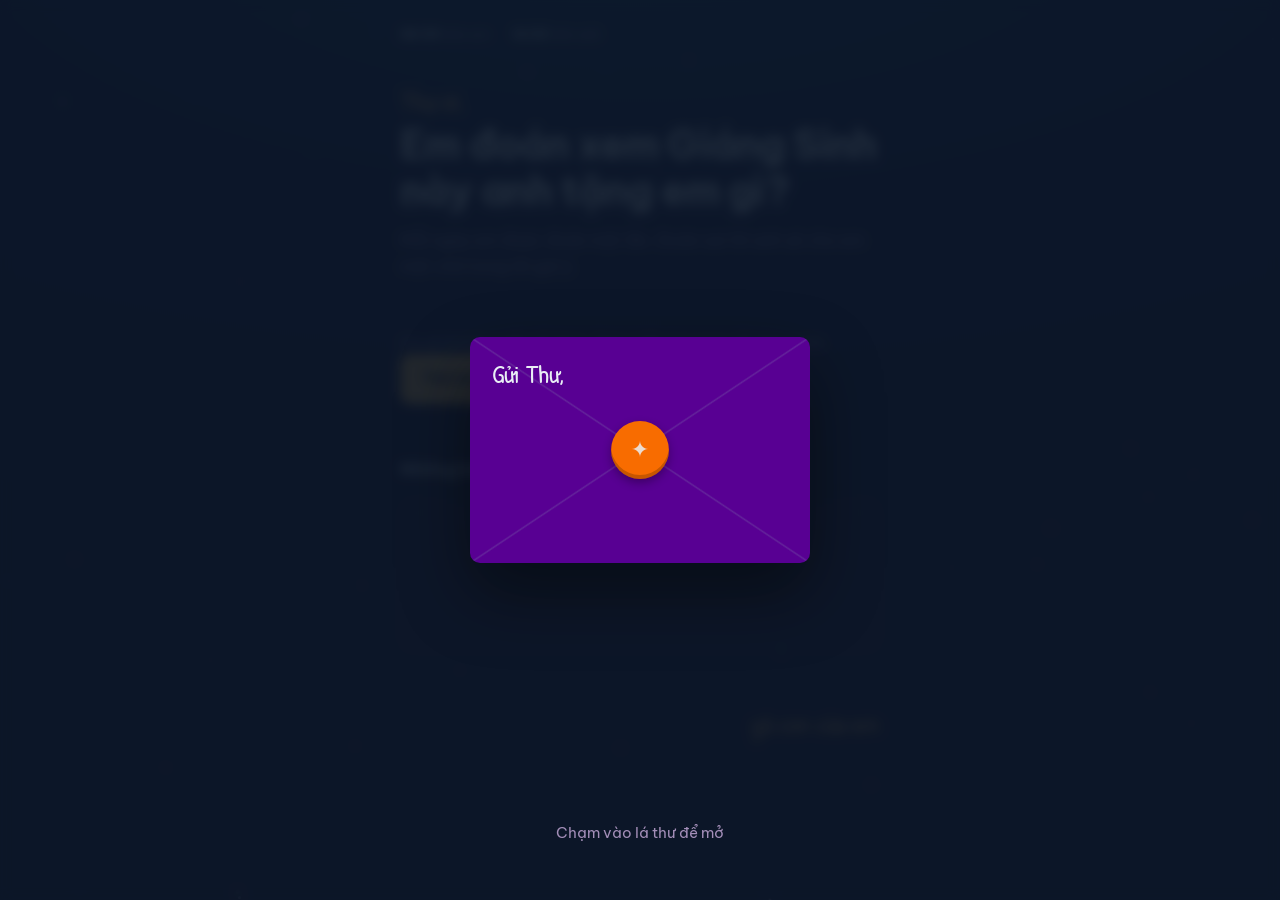
==== index.html @ 9e69aa8e "Update index.html" ====
<!doctype html>
<html lang="vi">
<head>
<meta charset="utf-8">
<meta name="viewport" content="width=device-width, initial-scale=1, viewport-fit=cover">
<meta name="robots" content="noindex, nofollow">
<meta name="theme-color" content="#13233a">
<title>Gửi Thư</title>
<link rel="preconnect" href="https://fonts.googleapis.com">
<link rel="preconnect" href="https://fonts.gstatic.com" crossorigin>
<link href="https://fonts.googleapis.com/css2?family=Be+Vietnam+Pro:wght@400;500;600;700&family=Patrick+Hand&display=swap" rel="stylesheet">
<style>
  :root {
    --sky: #1B133A;
    --sky-deep: #1C0C28;
    --frost: #e9eef5;
    --mist: #A38EB8;
    --dim: #422A58;
    --amber: #f0b45a;
    --amber-deep: #d8963c;
    --amber-soft: rgba(240, 180, 90, .14);
    --gift: #F86C00;
    --gift-lid: #DF5200;
    --ui: 'Be Vietnam Pro', system-ui, -apple-system, sans-serif;
    --hand: 'Patrick Hand', 'Be Vietnam Pro', cursive;
    color-scheme: dark;
  }
  * { box-sizing: border-box; }
  html, body { margin: 0; }
  body {
    min-height: 100vh;
    background-color: var(--sky-deep);
    color: var(--frost);
    font-family: var(--ui);
    font-size: 16px;
    line-height: 1.6;
    -webkit-font-smoothing: antialiased;
  }
  body::before { content: ''; position: fixed; inset: 0; z-index: -1; background: radial-gradient(120% 70% at 50% -10%, #1d3352 0%, var(--sky) 45%, var(--sky-deep) 100%); }
  #snow { position: fixed; inset: 0; pointer-events: none; z-index: 0; }
  .sr { position: absolute; width: 1px; height: 1px; overflow: hidden; clip: rect(0 0 0 0); white-space: nowrap; }
  :focus-visible { outline: 2px solid var(--amber); outline-offset: 3px; border-radius: 6px; }
  [hidden] { display: none !important; }

  /* ── Layout ── */
  .app { position: relative; z-index: 1; max-width: 520px; margin: 0 auto; padding: max(24px, env(safe-area-inset-top)) 20px 96px; }
  .clocks { display: flex; gap: 22px; color: var(--mist); font-size: 13px; margin-bottom: 40px; }
  .clocks b { color: var(--frost); font-weight: 600; font-variant-numeric: tabular-nums; margin-right: 4px; }
  .hero { margin-bottom: 52px; }
  .greet { font-family: var(--hand); font-size: 28px; color: var(--amber); margin: 0 0 4px; line-height: 1.2; }
  h1 { font-size: clamp(28px, 7.4vw, 40px); line-height: 1.15; font-weight: 700; letter-spacing: -.02em; margin: 0 0 14px; }
  .lede { color: var(--mist); margin: 0; max-width: 34em; }
  h2 { font-size: 17px; font-weight: 600; margin: 0; letter-spacing: -.005em; }
  .block { margin-bottom: 52px; }
  .block-head { display: flex; justify-content: space-between; align-items: baseline; gap: 12px; margin-bottom: 16px; }
  .block > h2 { margin-bottom: 16px; }
  .meta { color: var(--mist); font-size: 13px; white-space: nowrap; }
  .note { color: var(--mist); font-size: 14px; margin: 10px 0 0; }
  .center { text-align: center; }

  /* ── Hints: words light up like windows at night ── */
  .hints { list-style: none; margin: 0; padding: 0; counter-reset: h; }
  .hints li { counter-increment: h; display: grid; grid-template-columns: 22px 1fr; gap: 8px; padding: 12px 0; border-top: 1px solid rgba(142, 160, 184, .14); }
  .hints li:last-child { border-bottom: 1px solid rgba(142, 160, 184, .14); }
  .hints li::before { content: counter(h); color: var(--mist); font-size: 13px; padding-top: 3px; }
  .hints p { margin: 0; font-size: 18px; line-height: 1.9; }
  .w { margin-right: .32em; }
  .w.lit { color: var(--amber); text-shadow: 0 0 14px rgba(240, 180, 90, .35); }
  .w.off { display: inline-block; width: 2.3em; height: .5em; border-radius: 3px; background: var(--dim); vertical-align: middle; }
  .w.new { animation: light 1.6s ease-out; }
  @keyframes light {
    0% { opacity: 0; text-shadow: 0 0 40px rgba(255, 214, 140, 1); }
    40% { opacity: 1; text-shadow: 0 0 30px rgba(255, 214, 140, .9); }
    100% { text-shadow: 0 0 14px rgba(240, 180, 90, .35); }
  }

  /* ── Letters ── */
  .tiles { display: flex; flex-wrap: wrap; gap: 8px; }
  .tile { display: grid; place-items: center; width: 38px; height: 44px; border-radius: 7px; background: var(--amber-soft); border: 1px solid rgba(240, 180, 90, .35); color: var(--amber); font-weight: 700; font-size: 19px; }

  /* ── Guess ── */
  .guess-form { display: flex; gap: 10px; }
  input, button, select { font: inherit; }
  input[type=text], input[type=date], input[type=time], .guess-form input {
    width: 100%; min-width: 0; padding: 12px 14px; border-radius: 10px;
    background: rgba(233, 238, 245, .05); border: 1px solid var(--dim); color: var(--frost); font-size: 16px;
  }
  input::placeholder { color: rgba(142, 160, 184, .75); }
  input:focus { border-color: var(--amber); outline: none; }
  .guess-form input { font-size: 19px; font-weight: 600; letter-spacing: .04em; text-transform: uppercase; padding: 13px 16px; }
  .guess-form input::placeholder { text-transform: none; letter-spacing: 0; font-weight: 400; font-size: 16px; }
  .btn {
    flex: none; cursor: pointer; border: 0; border-radius: 10px; padding: 12px 22px;
    background: var(--amber); color: var(--sky-deep); font-weight: 700; font-size: 16px;
    transition: transform .12s, background .2s;
  }
  .btn:hover { background: #f5c271; }
  .btn:active { transform: scale(.97); }
  .btn:disabled { opacity: .55; cursor: default; transform: none; }
  .btn.wide { width: 100%; padding: 15px; margin-top: 8px; }
  .today { padding: 16px 18px; border-radius: 12px; background: rgba(233, 238, 245, .04); border: 1px solid var(--dim); }
  .today .g { font-size: 20px; font-weight: 700; letter-spacing: .04em; text-transform: uppercase; margin: 0 0 4px; }
  .today p { margin: 0; }
  .wait { margin: 14px 0 0; color: var(--mist); }
  .wait b { color: var(--frost); font-variant-numeric: tabular-nums; }

  /* ── History ── */
  .history { list-style: none; margin: 0; padding: 0; }
  .history li { display: grid; grid-template-columns: 34px 1fr auto; gap: 10px; align-items: baseline; padding: 9px 0; border-top: 1px solid rgba(142, 160, 184, .12); }
  .history .n { color: var(--mist); font-size: 13px; }
  .history .hg { font-weight: 600; text-transform: uppercase; letter-spacing: .03em; overflow-wrap: anywhere; }
  .history .hl { color: var(--amber); font-size: 14px; letter-spacing: .12em; text-align: right; }

  /* ── The gift: the one bold object ── */
  .gift { position: relative; width: 168px; height: 180px; margin: 4px auto 30px; transform-origin: 50% 100%; }
  .gift:not(.open) { animation: tug 5s ease-in-out 1.5s infinite; }
  .gift.drop { animation: drop .9s cubic-bezier(.2, 1.3, .4, 1); }
  @keyframes tug { 0%, 84%, 100% { transform: rotate(0); } 87% { transform: rotate(-3.5deg); } 90% { transform: rotate(3.5deg); } 93% { transform: rotate(-1.5deg); } 96% { transform: rotate(0); } }
  @keyframes drop { from { transform: translateY(-50px) scale(.9); opacity: 0; } to { transform: none; opacity: 1; } }
  .gift .box { position: absolute; left: 12px; right: 12px; bottom: 0; height: 114px; background: var(--gift); border-radius: 3px 3px 9px 9px; overflow: hidden; box-shadow: inset 0 -14px 0 rgba(0, 0, 0, .14), 0 22px 44px rgba(0, 0, 0, .4); z-index: 2; }
  .gift .lid { position: absolute; left: 0; right: 0; top: 50px; height: 30px; background: var(--gift-lid); border-radius: 5px; z-index: 3; box-shadow: 0 6px 0 rgba(0, 0, 0, .12); transition: transform 1s cubic-bezier(.25, .9, .3, 1); }
  .rib-v { position: absolute; top: 0; bottom: 0; left: 50%; width: 20px; margin-left: -10px; background: linear-gradient(90deg, var(--amber) 0 38%, var(--amber-deep) 38% 62%, var(--amber) 62%); }
  .rib-h { position: absolute; left: 0; right: 0; top: 44%; height: 20px; background: linear-gradient(180deg, var(--amber) 0 38%, var(--amber-deep) 38% 62%, var(--amber) 62%); }
  .cord { position: absolute; left: -20%; width: 140%; height: 3px; top: 50%; background: var(--amber); opacity: .75; }
  .cord.a { transform: rotate(27deg); }
  .cord.b { transform: rotate(-27deg); }
  .bow { position: absolute; left: 50%; top: -34px; width: 100px; height: 40px; margin-left: -50px; }
  .bow i { position: absolute; bottom: 0; width: 46px; height: 32px; border: 8px solid var(--amber); }
  .bow i:first-child { left: 2px; border-radius: 60% 30% 40% 60%; transform: rotate(-14deg); }
  .bow i:nth-of-type(2) { right: 2px; border-radius: 30% 60% 60% 40%; transform: rotate(14deg); }
  .bow b { position: absolute; left: 50%; bottom: -5px; width: 20px; height: 17px; margin-left: -10px; background: var(--amber-deep); border-radius: 5px; }
  .tag { position: absolute; right: -22px; top: 104px; z-index: 4; background: var(--frost); color: var(--sky); font-family: var(--hand); font-size: 15px; line-height: 1; padding: 6px 10px 5px 16px; transform: rotate(9deg); clip-path: polygon(10px 0, 100% 0, 100% 100%, 10px 100%, 0 50%); transition: opacity .4s; }
  .glow { position: absolute; left: 50%; top: 74px; width: 14px; height: 14px; margin-left: -7px; border-radius: 50%; z-index: 1; background: radial-gradient(circle, rgba(255, 220, 150, .95), rgba(240, 180, 90, 0) 70%); opacity: 0; transition: opacity .9s .35s, transform 1.4s .35s; }
  .gift.open .lid { transform: translate(-10px, -64px) rotate(-17deg); }
  .gift.open .glow { opacity: 1; transform: scale(15); }
  .gift.open .tag { opacity: 0; }

  .won-title { font-family: var(--hand); font-size: 34px; color: var(--amber); text-align: center; margin: 0 0 6px; line-height: 1.2; }
  .won-text { text-align: center; color: var(--frost); margin: 0 auto 32px; max-width: 26em; }

  /* ── Ticket form ── */
  .ticket-form { display: grid; gap: 16px; }
  .field label { display: block; font-size: 14px; font-weight: 500; margin-bottom: 6px; }
  .field label small { color: var(--mist); font-weight: 400; }
  .field-row { display: grid; grid-template-columns: 1fr 1fr; gap: 12px; }
  .file-input { display: block; width: 100%; padding: 14px; border: 1px dashed var(--mist); border-radius: 10px; color: var(--mist); font-size: 14px; background: rgba(233, 238, 245, .03); }
  .file-input::file-selector-button { font: inherit; font-weight: 600; margin-right: 12px; padding: 8px 14px; border: 0; border-radius: 8px; background: var(--dim); color: var(--frost); cursor: pointer; }

  /* ── Arrival ── */
  .message { font-family: var(--hand); font-size: clamp(26px, 6.6vw, 32px); line-height: 1.3; text-align: center; margin: 0 auto 30px; max-width: 16em; }
  .countdown { display: grid; grid-template-columns: repeat(4, 1fr); gap: 8px; text-align: center; }
  .countdown b { display: block; font-size: clamp(34px, 10vw, 48px); font-weight: 700; color: var(--amber); font-variant-numeric: tabular-nums; line-height: 1.1; letter-spacing: -.02em; }
  .countdown span { color: var(--mist); font-size: 13px; }
  .flight { display: grid; grid-template-columns: repeat(3, 1fr); gap: 12px; margin: 36px 0 0; padding: 18px 0; border-top: 1px solid rgba(142, 160, 184, .18); border-bottom: 1px solid rgba(142, 160, 184, .18); }
  .flight dt { color: var(--mist); font-size: 13px; }
  .flight dd { margin: 2px 0 0; font-weight: 600; font-size: 16px; }
  details.change { margin-top: 26px; }
  details.change summary { cursor: pointer; color: var(--mist); font-size: 14px; }
  details.change[open] summary { margin-bottom: 18px; }
  .big-count { font-size: clamp(30px, 9vw, 44px); font-weight: 700; color: var(--amber); font-variant-numeric: tabular-nums; margin: 12px 0 0; }

  /* ── Music ── */
  .music iframe { border-radius: 12px; display: block; }
  #spotify-embed { min-height: 152px; border-radius: 12px; background: rgba(233, 238, 245, .03); }
  .sign { font-family: var(--hand); font-size: 26px; color: var(--amber); text-align: right; margin: 0; }

  /* ── Gate ── */
  .gate { position: fixed; inset: 0; z-index: 20; display: grid; place-items: center; padding: 24px; background: rgba(12, 24, 40, .9); backdrop-filter: blur(6px); -webkit-backdrop-filter: blur(6px); transition: opacity .7s ease .25s; }
  .gate.opening { opacity: 0; pointer-events: none; }
  .envelope { position: relative; width: min(340px, 86vw); aspect-ratio: 3 / 2; border: 0; padding: 0; cursor: pointer; background: #580093; border-radius: 10px; box-shadow: 0 30px 70px rgba(0, 0, 0, .45); color: var(--frost); transition: transform .7s cubic-bezier(.3, .8, .3, 1); }
  .envelope::before { content: ''; position: absolute; inset: 0; border-radius: 10px; background: linear-gradient(to bottom right, transparent 49.6%, rgba(142, 160, 184, .22) 50%, transparent 50.4%), linear-gradient(to bottom left, transparent 49.6%, rgba(142, 160, 184, .22) 50%, transparent 50.4%); }
  .envelope .to { position: absolute; left: 22px; top: 16px; font-family: var(--hand); font-size: 26px; color: var(--frost); }
  .envelope .seal { position: absolute; left: 50%; top: 50%; width: 58px; height: 58px; margin: -29px 0 0 -29px; border-radius: 50%; background: var(--gift); display: grid; place-items: center; font-size: 22px; color: rgba(233, 238, 245, .85); box-shadow: inset 0 -4px 0 rgba(0, 0, 0, .2), 0 4px 10px rgba(0, 0, 0, .3); transition: transform .5s; }
  .envelope:hover .seal { transform: scale(1.06); }
  .gate .tap { position: absolute; left: 0; right: 0; bottom: max(40px, env(safe-area-inset-bottom)); text-align: center; color: var(--mist); font-size: 15px; }
  .gate.opening .envelope { transform: translateY(-40px) scale(.92); }
  .gate.opening .seal { transform: scale(0) rotate(40deg); }

  /* ── Toast & demo bar ── */
  #toast { position: fixed; left: 50%; bottom: 24px; z-index: 30; transform: translate(-50%, 20px); opacity: 0; max-width: calc(100% - 32px); padding: 12px 18px; border-radius: 12px; background: var(--frost); color: var(--sky-deep); font-size: 15px; font-weight: 500; box-shadow: 0 12px 30px rgba(0, 0, 0, .35); transition: opacity .3s, transform .3s; pointer-events: none; }
  #toast.show { opacity: 1; transform: translate(-50%, 0); }
  .demo-bar { position: fixed; left: 12px; right: 12px; bottom: 12px; z-index: 15; display: flex; flex-wrap: wrap; align-items: center; gap: 8px 12px; padding: 10px 14px; border-radius: 12px; background: #24395a; border: 1px solid #3b5479; font-size: 13px; color: var(--frost); box-shadow: 0 10px 30px rgba(0, 0, 0, .35); }
  .demo-bar span { flex: 1 1 200px; }
  .demo-bar button { border: 0; border-radius: 8px; padding: 6px 12px; background: var(--dim); color: var(--frost); font: inherit; font-weight: 600; cursor: pointer; }
  body.demo .app { padding-bottom: 150px; }

  @media (max-width: 420px) {
    .field-row { grid-template-columns: 1fr; }
    .flight { grid-template-columns: 1fr 1fr; }
    .tag { right: -10px; }
  }
  @media (prefers-reduced-motion: reduce) {
    *, *::before, *::after { animation: none !important; transition-duration: .01ms !important; transition-delay: 0s !important; }
  }
</style>
</head>
<body>
<canvas id="snow" aria-hidden="true"></canvas>

<div id="gate" class="gate">
  <button id="envelope" class="envelope" type="button" aria-label="Mở thư">
    <span class="to">Gửi Thư,</span>
    <span class="seal" aria-hidden="true">✦</span>
  </button>
  <p class="tap">Chạm vào lá thư để mở</p>
</div>

<main id="app" class="app">
  <div class="clocks" aria-label="Giờ hai bên">
    <span><b id="clk-her">--:--</b>bên em</span>
    <span><b id="clk-me">--:--</b>bên anh</span>
  </div>

  <header class="hero">
    <p class="greet">Thư ơi,</p>
    <h1>Em đoán xem Giáng Sinh này anh tặng em gì?</h1>
    <p class="lede">Mỗi ngày em được đoán một lần. Đoán sai thì anh sẽ cho em một chữ trong lời gợi ý.</p>
  </header>

  <div id="phase"><p class="note">Đang mở…</p></div>

  <section class="block music" id="music">
    <div class="block-head"><h2>Những bài làm anh nhớ em</h2></div>
    <div id="spotify-embed"></div>
    <p id="music-note" class="note" hidden></p>
  </section>

  <p class="sign">gà con của em</p>
</main>

<div id="toast" role="status" aria-live="polite"></div>

<script>
/* ═════════════════════ CONFIG — edit these two lines ═════════════════════ */
const CONFIG = {
  // Your Apps Script Web app URL (ends with /exec). Leave '' to preview in demo mode.
  API_URL: 'https://script.google.com/macros/s/AKfycbxiNKLgQZETm-182B8dccnqoIPfR1bTABICoKA0MJ0pipJptqil4aTeEKU3Tqp1ek46/exec',
  // Your public Spotify playlist link
  SPOTIFY_PLAYLIST: 'https://open.spotify.com/playlist/7mfox6cotfwXL7eeAHFecT?si=173732492b124390',

  PLAYER_TZ: 'Europe/Berlin',
  HOME_TZ: 'Asia/Ho_Chi_Minh',
  // Format checks in the browser (the server checks again)
  BOOKING_REF_PATTERN: /^[A-Z0-9]{5,8}$/,
  FLIGHT_NO_PATTERN: /^[A-Z0-9]{2}\d{1,4}[A-Z]?$/,
  MAX_UPLOAD_MB: 10
};
/* ═════════════════════════════════════════════════════════════════════════ */

const DEMO = !CONFIG.API_URL;
const PLAYLIST_ID = (CONFIG.SPOTIFY_PLAYLIST.match(/playlist\/([A-Za-z0-9]{16,})/) || [])[1] || '';

/* ── Spotify: load early, start on the envelope tap (browsers need a tap before sound) ── */
const sp = { ctrl: null, ready: false, want: false, playing: false, fallback: false };
window.onSpotifyIframeApiReady = (IFrameAPI) => {
  if (!PLAYLIST_ID || sp.fallback) return;
  IFrameAPI.createController(document.getElementById('spotify-embed'),
    { uri: 'spotify:playlist:' + PLAYLIST_ID, width: '100%', height: 352 },
    (ctrl) => {
      sp.ctrl = ctrl;
      ctrl.addListener('ready', () => { sp.ready = true; if (sp.want) tryPlay(); });
      ctrl.addListener('playback_update', (e) => { sp.playing = !!(e && e.data && !e.data.isPaused); });
    });
};
function tryPlay() {
  if (sp.ctrl && sp.ready && !sp.playing) { try { sp.ctrl.play(); } catch (_) {} }
}
function startMusic() { sp.want = true; tryPlay(); }
setTimeout(() => {               // if the iFrame API never loads, fall back to a plain embed
  if (sp.ctrl || !PLAYLIST_ID) return;
  sp.fallback = true;
  document.getElementById('spotify-embed').innerHTML =
    '<iframe src="https://open.spotify.com/embed/playlist/' + PLAYLIST_ID + '?theme=0" width="100%" height="352" frameborder="0" ' +
    'allow="autoplay; clipboard-write; encrypted-media; fullscreen; picture-in-picture" loading="lazy" title="Playlist"></iframe>';
}, 8000);
</script>
<script src="https://open.spotify.com/embed/iframe-api/v1" async></script>

<script>
/* ═════════════════════ App ═════════════════════ */
const $ = (s, r = document) => r.querySelector(s);
const esc = (s) => String(s == null ? '' : s).replace(/[&<>"']/g, c => ({ '&': '&amp;', '<': '&lt;', '>': '&gt;', '"': '&quot;', "'": '&#39;' }[c]));
const pad = (n) => String(n).padStart(2, '0');

let state = null;
let clockSkew = 0;
let revealIdx = -1;        // index of the hint word that was just lit
let openOnRender = false;  // play the box-opening animation once
let dropGift = false;      // play the gift entrance once
let refreshQueued = false;

/* ── API ── */
async function api(action, payload = {}) {
  if (DEMO) return demoApi(action, payload);
  try {
    const res = action === 'state'
      ? await fetch(CONFIG.API_URL + '?action=state&t=' + Date.now())
      : await fetch(CONFIG.API_URL, {
          method: 'POST',
          headers: { 'Content-Type': 'text/plain;charset=utf-8' },   // no CORS preflight for Apps Script
          body: JSON.stringify(Object.assign({ action }, payload))
        });
    return await res.json();
  } catch (_) {
    return { ok: false, error: 'Có vẻ là không kết nối được. Baby kiểm tra mạng rồi thử lại nhé.' };
  }
}

async function refresh() {
  const s = await api('state');
  if (s && s.ok) applyState(s);
  else renderError((s && s.error) || 'Không tải được trò chơi.');
}

function applyState(s) {
  if (!s) return;
  if (s.serverNow) clockSkew = Date.parse(s.serverNow) - Date.now();
  state = s;
  render();
}

/* ── Render ── */
function render() {
  const root = $('#phase');
  const p = state.phase;
  if (p === 'locked') root.innerHTML = viewLocked();
  else if (p === 'guessing') root.innerHTML = viewGuessing();
  else if (p === 'won') root.innerHTML = viewWon();
  else if (p === 'ticket') root.innerHTML = viewTicket();
  else if (p === 'landed') root.innerHTML = viewLanded();

  const gf = $('#guess-form');
  if (gf) gf.addEventListener('submit', onGuess);
  document.querySelectorAll('.ticket-form').forEach(f => f.addEventListener('submit', onTicket));

  if (openOnRender) {
    openOnRender = false;
    const g = $('.gift');
    if (g) setTimeout(() => g.classList.add('open'), 450);
  }
  revealIdx = -1;
  dropGift = false;
  tick();
}

function viewLocked() {
  return `<section class="block center">
    <h2>Trò chơi sẽ bắt đầu sau</h2>
    <p class="big-count" data-countdown="${esc(state.startISO)}"></p>
  </section>`;
}

function viewGuessing() {
  let k = 0;
  const hints = state.hints.map(words => `<li><p>${words.map(w => {
    const i = k++;
    if (w == null) return '<span class="w off" aria-label="chữ chưa mở"></span>';
    return `<span class="w lit${i === revealIdx ? ' new' : ''}">${esc(w)}</span>`;
  }).join('')}</p></li>`).join('');

  const letters = state.lettersFound.length
    ? `<div class="tiles">${state.lettersFound.map(c => `<span class="tile">${esc(c)}</span>`).join('')}</div>
       <p class="note">Chỉ biết là có trong đáp án, không biết nằm ở đâu.</p>`
    : `<p class="note">Chưa tìm được chữ nào. Đoán thử một lần là sẽ có.</p>`;

  const todays = state.guesses.filter(g => g.day === state.today);
  const last = todays[todays.length - 1];
  const turn = state.usedToday
    ? `<div class="today">
         <p class="g">${esc(last ? last.guess : '')}</p>
         <p>Chưa đúng. ${last && last.letters.length ? 'Trong đáp án có chữ ' + last.letters.map(esc).join(', ') + '.' : 'Không có chữ nào trùng với đáp án.'}</p>
       </div>
       <p class="wait">Lượt mới sau <b data-countdown="${esc(state.nextResetISO)}"></b></p>`
    : `<form id="guess-form" class="guess-form" autocomplete="off">
         <label for="guess-input" class="sr">Câu trả lời</label>
         <input id="guess-input" name="guess" maxlength="60" spellcheck="false" autocapitalize="characters" autocorrect="off" placeholder="Viết đáp án bằng tiếng Anh">
         <button type="submit" class="btn">Đoán</button>
       </form>
       <p class="note">Mỗi ngày em có một lượt, qua ngày mới thì em mới đoán tiếp được. Giờ tính theo giờ bên Đức nhé baby.</p>`;

  const history = state.guesses.length ? `<section class="block">
      <h2>Những lần em đã đoán</h2>
      <ol class="history">${state.guesses.slice().reverse().map(g => `
        <li><span class="n">#${g.n}</span><span class="hg">${esc(g.guess)}</span><span class="hl">${g.letters.map(esc).join(' ') || '–'}</span></li>`).join('')}
      </ol></section>` : '';

  return `
    <section class="block">
      <div class="block-head"><h2>Lời gợi ý</h2><span class="meta">${state.revealed}/${state.totalWords} chữ đã sáng</span></div>
      <ol class="hints">${hints}</ol>
    </section>
    <section class="block">
      <div class="block-head"><h2>Chữ có trong đáp án</h2></div>
      ${letters}
    </section>
    <section class="block">
      <h2>Lượt hôm nay</h2>
      ${turn}
    </section>
    ${history}`;
}

function giftHTML(open, drop) {
  return `<div class="gift${open ? ' open' : ''}${drop ? ' drop' : ''}" aria-hidden="true">
    <div class="glow"></div>
    <div class="lid"><div class="rib-v"></div><div class="bow"><i></i><i></i><b></b></div></div>
    <div class="box"><div class="cord a"></div><div class="cord b"></div><div class="rib-v"></div><div class="rib-h"></div></div>
    <div class="tag">Gửi vé để mở</div>
  </div>`;
}

function ticketFormHTML(btnLabel) {
  return `<form class="ticket-form" novalidate>
    <div class="field">
      <label for="f-flight">Số hiệu chuyến bay</label>
      <input type="text" id="f-flight" name="flightNo" placeholder="VD: VN36" autocapitalize="characters" autocorrect="off">
    </div>
    <div class="field-row">
      <div class="field"><label for="f-date">Ngày em về tới đây*</label><input type="date" id="f-date" name="landingDate" required></div>
      <div class="field"><label for="f-time">Giờ hạ cánh* <small>(giờ Việt Nam)</small></label><input type="time" id="f-time" name="landingTime" required></div>
    </div>
    <div class="field-row">
      <div class="field"><label for="f-ref">Mã đặt chỗ*</label><input type="text" id="f-ref" name="bookingRef" placeholder="VD: ABC123" autocapitalize="characters" autocorrect="off" required></div>
      <div class="field"><label for="f-seat">Số ghế <small>(nếu có)</small></label><input type="text" id="f-seat" name="seat" placeholder="Chưa có thì để trống" autocapitalize="characters"></div>
    </div>
    <div class="field">
      <label for="f-file">Ảnh hoặc PDF vé máy bay*</label>
      <input type="file" id="f-file" name="file" class="file-input" accept="image/*,application/pdf" required>
      <p class="note">Em yên tâm là thông tin này chỉ mình anh xem được nha.</p>
    </div>
    <button type="submit" class="btn wide">${btnLabel}</button>
  </form>`;
}

function viewWon() {
  return `<section class="block">
    ${giftHTML(false, dropGift)}
    <p class="won-title">Em đoán đúng rồi đó!</p>
    <p class="won-text">Nhưng anh lỡ buộc hộp quà này hơi chặt. Em thử dùng vé chuyến về cà vào coi có đứt mấy sợi dây không nhé.</p>
    ${ticketFormHTML('Anh Yêu Em')}
  </section>`;
}

function viewTicket() {
  const t = state.ticket;
  return `<section class="block">
    ${giftHTML(!openOnRender, false)}
    <p class="message">${esc(t.message)}</p>
    <div class="countdown" data-countdown="${esc(t.landingISO)}" data-format="dhms" role="timer">
      <div><b data-u="d">0</b><span>ngày</span></div>
      <div><b data-u="h">00</b><span>giờ</span></div>
      <div><b data-u="m">00</b><span>phút</span></div>
      <div><b data-u="s">00</b><span>giây</span></div>
    </div>
    <p class="note center">cho tới lúc em hạ cánh ở Tân Sơn Nhất</p>
    <dl class="flight">
      <div><dt>Chuyến bay</dt><dd>${esc(t.flightNo)}</dd></div>
      <div><dt>Hạ cánh, giờ VN</dt><dd>${esc(t.landingDisplay)}</dd></div>
      <div><dt>Ghế</dt><dd>${esc(t.seat) || 'Chưa có'}</dd></div>
    </dl>
    <details class="change"><summary>Đổi sang chuyến bay khác?</summary>${ticketFormHTML('Cập nhật vé')}</details>
  </section>`;
}

function viewLanded() {
  return `<section class="block">
    ${giftHTML(true, false)}
    <p class="message">Em về tới nhà rồi.</p>
    <p class="message">${esc(state.ticket.message)}</p>
  </section>`;
}

function renderError(msg) {
  $('#phase').innerHTML = `<section class="block"><p class="note">${esc(msg)}</p>
    <button class="btn" type="button" id="retry">Thử lại</button></section>`;
  $('#retry').addEventListener('click', refresh);
}

/* ── Actions ── */
async function onGuess(e) {
  e.preventDefault();
  const input = $('#guess-input');
  const btn = e.target.querySelector('button');
  const guess = input.value.trim();
  if (!guess) { input.focus(); return; }
  btn.disabled = true; btn.textContent = '…';
  const before = state.revealed;
  const r = await api('guess', { guess });
  if (!r.ok) {
    toast(r.error);
    if (r.state) applyState(r.state); else { btn.disabled = false; btn.textContent = 'Đoán'; }
    return;
  }
  if (r.result.correct) {
    dropGift = true;
    applyState(r.state);
    window.scrollTo({ top: $('#phase').offsetTop - 20, behavior: 'smooth' });
    return;
  }
  revealIdx = r.state.revealed > before ? r.state.revealed - 1 : -1;
  applyState(r.state);
  toast(revealIdx >= 0 ? 'Chưa đúng. Anh vừa thắp thêm một chữ.' : 'Chưa đúng rồi.');
}

async function onTicket(e) {
  e.preventDefault();
  const f = e.target;
  const btn = f.querySelector('button[type=submit]');
  const val = (n) => (f.elements[n].value || '').trim();
  const flightNo = val('flightNo').toUpperCase().replace(/[\s-]/g, '');
  const bookingRef = val('bookingRef').toUpperCase().replace(/\s/g, '');
  const file = f.elements.file.files[0];

  if (!CONFIG.FLIGHT_NO_PATTERN.test(flightNo)) return toast('Số hiệu chuyến bay chưa đúng (VD: VN36).');
  if (!val('landingDate') || !val('landingTime')) return toast('Em nhập ngày và giờ hạ cánh giúp anh nhé.');
  if (!CONFIG.BOOKING_REF_PATTERN.test(bookingRef)) return toast('Mã đặt chỗ cần 5 đến 8 ký tự chữ hoặc số.');
  if (!file) return toast('Em đính kèm ảnh hoặc PDF vé máy bay nhé.');

  const label = btn.textContent;
  btn.disabled = true; btn.textContent = 'Đang gửi vé…';
  try {
    const filePayload = await fileToPayload(file);
    const r = await api('ticket', {
      flightNo, bookingRef, seat: val('seat'),
      landingDate: val('landingDate'), landingTime: val('landingTime'),
      file: filePayload
    });
    if (!r.ok) { toast(r.error); btn.disabled = false; btn.textContent = label; return; }
    openOnRender = true;
    applyState(r.state);
    window.scrollTo({ top: $('#phase').offsetTop - 20, behavior: 'smooth' });
  } catch (err) {
    toast(err.message || 'Gửi vé chưa được, em thử lại nhé.');
    btn.disabled = false; btn.textContent = label;
  }
}

/* ── Ticket file: shrink photos to ~1 MB before upload ── */
async function fileToPayload(file) {
  const max = CONFIG.MAX_UPLOAD_MB * 1024 * 1024;
  const type = file.type || (/\.(heic|heif)$/i.test(file.name) ? 'image/heic' : '');
  if (type === 'application/pdf') {
    if (file.size > max) throw new Error('File PDF lớn quá (tối đa ' + CONFIG.MAX_UPLOAD_MB + ' MB).');
    return { name: file.name, mimeType: type, data: await toBase64(file) };
  }
  if (!type.startsWith('image/')) throw new Error('Em chọn ảnh hoặc file PDF nhé.');
  try {
    const blob = await downscale(file, 1800, 0.85);
    return { name: file.name.replace(/\.\w+$/, '') + '.jpg', mimeType: 'image/jpeg', data: await toBase64(blob) };
  } catch (_) {
    if (file.size > max) throw new Error('Ảnh lớn quá (tối đa ' + CONFIG.MAX_UPLOAD_MB + ' MB).');
    return { name: file.name, mimeType: type, data: await toBase64(file) };
  }
}
function downscale(file, maxSide, quality) {
  return new Promise((resolve, reject) => {
    const url = URL.createObjectURL(file);
    const img = new Image();
    img.onload = () => {
      const s = Math.min(1, maxSide / Math.max(img.width, img.height));
      const c = document.createElement('canvas');
      c.width = Math.round(img.width * s); c.height = Math.round(img.height * s);
      c.getContext('2d').drawImage(img, 0, 0, c.width, c.height);
      URL.revokeObjectURL(url);
      c.toBlob(b => (b ? resolve(b) : reject(new Error('encode'))), 'image/jpeg', quality);
    };
    img.onerror = () => { URL.revokeObjectURL(url); reject(new Error('decode')); };
    img.src = url;
  });
}
function toBase64(blob) {
  return new Promise((resolve, reject) => {
    const r = new FileReader();
    r.onload = () => resolve(String(r.result).split(',')[1]);
    r.onerror = reject;
    r.readAsDataURL(blob);
  });
}

/* ── Clocks & countdowns ── */
function timeIn(tz) {
  return new Intl.DateTimeFormat('en-GB', { timeZone: tz, hour: '2-digit', minute: '2-digit', hour12: false }).format(new Date());
}
function tick() {
  $('#clk-her').textContent = timeIn(CONFIG.PLAYER_TZ);
  $('#clk-me').textContent = timeIn(CONFIG.HOME_TZ);
  const now = Date.now() + clockSkew;
  document.querySelectorAll('[data-countdown]').forEach(el => {
    const ms = Math.max(0, Date.parse(el.dataset.countdown) - now);
    const t = Math.floor(ms / 1000);
    const d = Math.floor(t / 86400), h = Math.floor(t % 86400 / 3600), m = Math.floor(t % 3600 / 60), s = t % 60;
    if (el.dataset.format === 'dhms') {
      el.querySelector('[data-u=d]').textContent = d;
      el.querySelector('[data-u=h]').textContent = pad(h);
      el.querySelector('[data-u=m]').textContent = pad(m);
      el.querySelector('[data-u=s]').textContent = pad(s);
    } else {
      el.textContent = (d ? d + ' ngày ' : '') + pad(h) + ':' + pad(m) + ':' + pad(s);
    }
    if (ms === 0 && !refreshQueued) { refreshQueued = true; setTimeout(() => { refreshQueued = false; refresh(); }, 2500); }
  });
}
setInterval(tick, 1000);

/* ── Toast ── */
let toastTimer;
function toast(msg) {
  const t = $('#toast');
  t.textContent = msg;
  t.classList.add('show');
  clearTimeout(toastTimer);
  toastTimer = setTimeout(() => t.classList.remove('show'), 4200);
}

/* ── Gate ── */
$('#envelope').addEventListener('click', () => {
  startMusic();
  const gate = $('#gate');
  gate.classList.add('opening');
  setTimeout(() => gate.remove(), 1100);
});

/* ── Snow ── */
(function snow() {
  const c = $('#snow');
  if (!c || matchMedia('(prefers-reduced-motion: reduce)').matches) return;
  const ctx = c.getContext('2d');
  let w, h;
  const flakes = [];
  function size() {
    const dpr = Math.min(2, window.devicePixelRatio || 1);
    w = innerWidth; h = innerHeight;
    c.width = w * dpr; c.height = h * dpr;
    c.style.width = w + 'px'; c.style.height = h + 'px';
    ctx.setTransform(dpr, 0, 0, dpr, 0, 0);
  }
  size();
  addEventListener('resize', size);
  const n = Math.round(Math.min(60, innerWidth / 14));
  for (let i = 0; i < n; i++) flakes.push({ x: Math.random() * w, y: Math.random() * h, r: Math.random() * 1.6 + .5, v: Math.random() * .35 + .15, p: Math.random() * 6.28 });
  (function frame() {
    if (!document.hidden) {
      ctx.clearRect(0, 0, w, h);
      ctx.fillStyle = 'rgba(233, 238, 245, .5)';
      for (const f of flakes) {
        f.y += f.v; f.p += .01; f.x += Math.sin(f.p) * .2;
        if (f.y > h + 4) { f.y = -4; f.x = Math.random() * w; }
        ctx.beginPath(); ctx.arc(f.x, f.y, f.r, 0, 6.283); ctx.fill();
      }
    }
    requestAnimationFrame(frame);
  })();
})();

/* ═════════════════════ Demo mode (only when API_URL is empty) ═════════════════════
   Uses a SAMPLE answer and SAMPLE hints on purpose: the real ones live only in Code.gs,
   so this page is safe to publish. */
const DEMO_DATA = {
  answers: ['SNOW GLOBE'],
  target: 'SNOW GLOBE',
  hints: ['Đây là lời gợi ý mẫu số một', 'Gợi ý mẫu thứ hai dài hơn một chút', 'Gợi ý mẫu số ba', 'Gợi ý cuối'],
  cutoff: '2026-12-24',
  msgBefore: 'Anh hẹn em Giáng Sinh này tặng em nhé baby',
  msgFrom: 'Anh sẽ đợi em ở sân bay với món quà Giáng sinh của em nhé'
};
const VN_MAP = { a: 'àáạảãâầấậẩẫăằắặẳẵ', e: 'èéẹẻẽêềếệểễ', i: 'ìíịỉĩ', o: 'òóọỏõôồốộổỗơờớợởỡ', u: 'ùúụủũưừứựửữ', y: 'ỳýỵỷỹ', d: 'đ' };
function normalize(s) {
  let out = String(s || '').toLowerCase();
  for (const base in VN_MAP) out = out.replace(new RegExp('[' + VN_MAP[base] + ']', 'g'), base);
  return out.toUpperCase().replace(/[^A-Z0-9]/g, '');
}
const demoStore = {
  mem: null,
  load() {
    try { const s = localStorage.getItem('xmasGuessDemo'); if (s) return JSON.parse(s); } catch (_) {}
    return this.mem || { dayOffset: 0, guesses: [], ticket: null };
  },
  save(s) { this.mem = s; try { localStorage.setItem('xmasGuessDemo', JSON.stringify(s)); } catch (_) {} }
};
function fmtVN(d) {
  const p = Object.fromEntries(new Intl.DateTimeFormat('en-GB', { timeZone: CONFIG.HOME_TZ, hour: '2-digit', minute: '2-digit', day: '2-digit', month: '2-digit', year: 'numeric', hour12: false })
    .formatToParts(d).map(x => [x.type, x.value]));
  return `${p.hour}:${p.minute}, ${p.day}/${p.month}/${p.year}`;
}
function demoState(s) {
  const simNow = new Date(Date.now() + s.dayOffset * 86400000);
  const today = simNow.toLocaleDateString('en-CA', { timeZone: CONFIG.PLAYER_TZ });
  const words = DEMO_DATA.hints.map(h => h.split(/\s+/));
  const total = words.flat().length;
  const wrong = s.guesses.filter(g => !g.correct).length;
  let i = 0;
  const midnight = new Date(simNow); midnight.setHours(24, 0, 0, 0);
  const st = {
    ok: true, serverNow: new Date().toISOString(), today,
    guesses: s.guesses.map((g, k) => Object.assign({ n: k + 1 }, g)),
    lettersFound: [...new Set(s.guesses.flatMap(g => g.letters))].sort(),
    hints: words.map(ws => ws.map(w => (i++ < wrong ? w : null))),
    revealed: Math.min(wrong, total), totalWords: total,
    usedToday: s.guesses.some(g => g.day === today),
    nextResetISO: new Date(midnight.getTime() - s.dayOffset * 86400000).toISOString()
  };
  if (!s.guesses.some(g => g.correct)) return Object.assign(st, { phase: 'guessing' });
  if (!s.ticket) return Object.assign(st, { phase: 'won' });
  const landing = new Date(s.ticket.landingLocal.replace(' ', 'T') + ':00+07:00');
  st.ticket = {
    flightNo: s.ticket.flightNo, seat: s.ticket.seat,
    landingISO: landing.toISOString(), landingDisplay: fmtVN(landing),
    message: s.ticket.landingLocal.slice(0, 10) < DEMO_DATA.cutoff ? DEMO_DATA.msgBefore : DEMO_DATA.msgFrom
  };
  st.phase = Date.now() >= landing ? 'landed' : 'ticket';
  return st;
}
async function demoApi(action, p) {
  await new Promise(r => setTimeout(r, 250));
  const s = demoStore.load();
  const st = demoState(s);
  if (action === 'state') return st;
  if (action === 'guess') {
    if (st.phase !== 'guessing') return { ok: false, error: 'Em đoán đúng rồi mà 🎁', state: st };
    if (st.usedToday) return { ok: false, error: 'Hôm nay em đoán rồi, mai quay lại nhé.', state: st };
    const raw = String(p.guess || '').trim().slice(0, 80);
    const norm = normalize(raw);
    if (!norm) return { ok: false, error: 'Em chưa nhập gì cả.', state: st };
    const correct = DEMO_DATA.answers.map(normalize).includes(norm);
    const target = new Set(normalize(DEMO_DATA.target));
    const letters = [...new Set(norm)].filter(c => target.has(c)).sort();
    s.guesses.push({ day: st.today, guess: raw, correct, letters });
    demoStore.save(s);
    return { ok: true, result: { guess: raw, correct, letters }, state: demoState(s) };
  }
  if (action === 'ticket') {
    if (st.phase !== 'won' && st.phase !== 'ticket') return { ok: false, error: 'Em cần đoán đúng trước đã 😉', state: st };
    const landingLocal = p.landingDate + ' ' + p.landingTime;
    if (new Date(landingLocal.replace(' ', 'T') + ':00+07:00') <= new Date()) return { ok: false, error: 'Giờ hạ cánh phải ở tương lai nha.' };
    s.ticket = { flightNo: p.flightNo, seat: String(p.seat || '').toUpperCase(), landingLocal };
    demoStore.save(s);
    return { ok: true, state: demoState(s) };
  }
  return { ok: false, error: 'Unknown action' };
}
function mountDemoBar() {
  document.body.classList.add('demo');
  const bar = document.createElement('div');
  bar.className = 'demo-bar';
  bar.innerHTML = '<span><b>Demo mode</b>, sample answer: SNOW GLOBE. Real answer and hints live only in Code.gs.</span>' +
    '<button type="button" data-a="day">Next day</button><button type="button" data-a="reset">Reset</button>';
  bar.addEventListener('click', (e) => {
    const a = e.target.dataset.a;
    if (!a) return;
    const s = demoStore.load();
    if (a === 'day') s.dayOffset++;
    demoStore.save(a === 'reset' ? { dayOffset: 0, guesses: [], ticket: null } : s);
    refresh();
  });
  document.body.appendChild(bar);
  if (!PLAYLIST_ID) {
    const n = $('#music-note');
    n.hidden = false;
    n.textContent = 'Paste your Spotify playlist link into SPOTIFY_PLAYLIST in index.html to show the player.';
  }
}

/* ── Boot ── */
if (DEMO) mountDemoBar();
if (!DEMO && !PLAYLIST_ID) $('#music').hidden = true;
tick();
refresh();
</script>
</body>
</html>
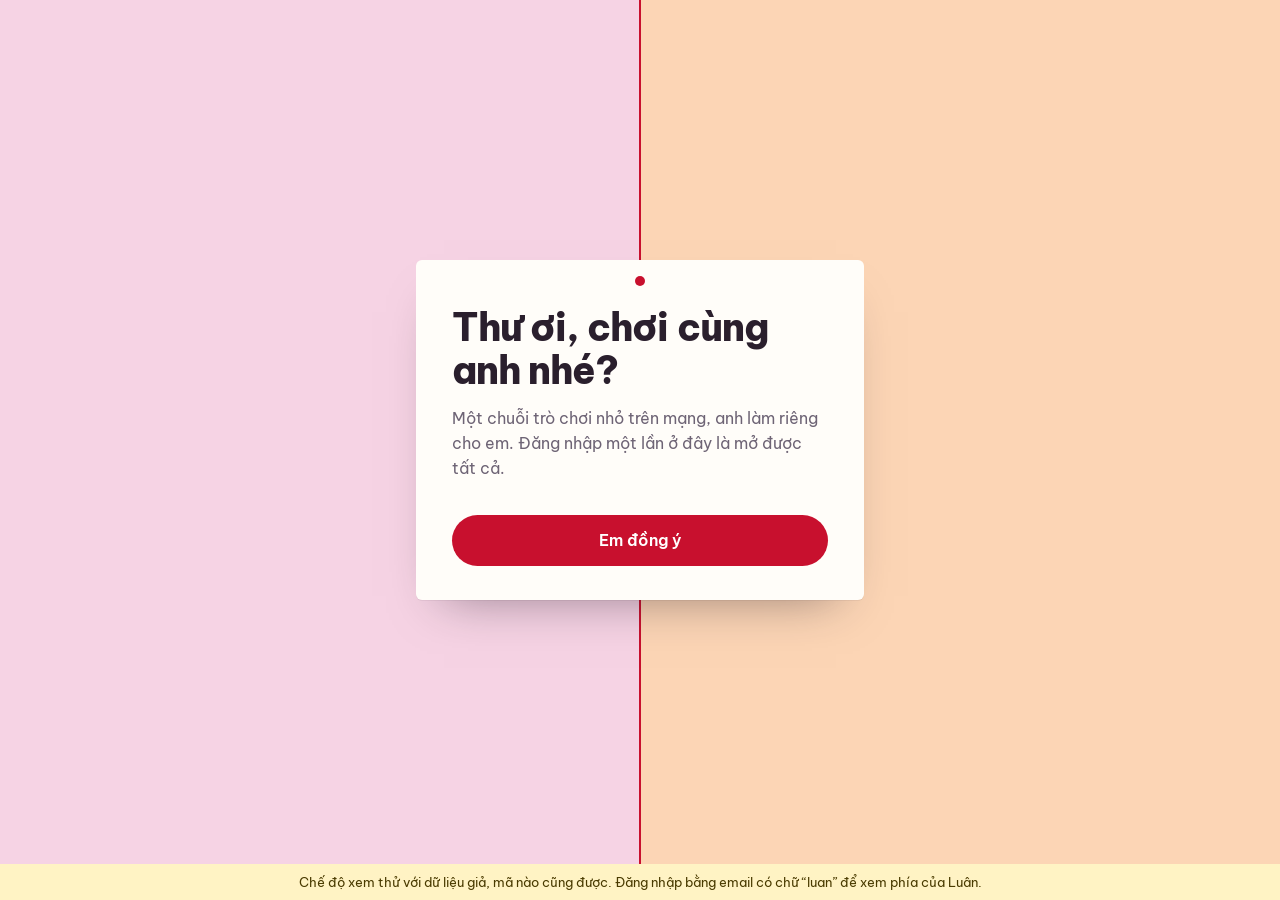
==== commit ddb151ab: "Add shared sign-in home page, Hai nửa diary; move Christmas game to qua-giang-sinh/ - index.html: ho" ====
--- a/index.html
+++ b/index.html
@@ -1,770 +1,241 @@
 <!doctype html>
 <html lang="vi">
 <head>
-<meta charset="utf-8">
-<meta name="viewport" content="width=device-width, initial-scale=1, viewport-fit=cover">
-<meta name="robots" content="noindex, nofollow">
-<meta name="theme-color" content="#13233a">
-<title>Gửi Thư</title>
-<link rel="preconnect" href="https://fonts.googleapis.com">
-<link rel="preconnect" href="https://fonts.gstatic.com" crossorigin>
-<link href="https://fonts.googleapis.com/css2?family=Be+Vietnam+Pro:wght@400;500;600;700&family=Patrick+Hand&display=swap" rel="stylesheet">
-<style>
-  :root {
-    --sky: #1B133A;
-    --sky-deep: #1C0C28;
-    --frost: #e9eef5;
-    --mist: #A38EB8;
-    --dim: #422A58;
-    --amber: #f0b45a;
-    --amber-deep: #d8963c;
-    --amber-soft: rgba(240, 180, 90, .14);
-    --gift: #F86C00;
-    --gift-lid: #DF5200;
-    --ui: 'Be Vietnam Pro', system-ui, -apple-system, sans-serif;
-    --hand: 'Patrick Hand', 'Be Vietnam Pro', cursive;
-    color-scheme: dark;
-  }
-  * { box-sizing: border-box; }
-  html, body { margin: 0; }
-  body {
-    min-height: 100vh;
-    background-color: var(--sky-deep);
-    color: var(--frost);
-    font-family: var(--ui);
-    font-size: 16px;
-    line-height: 1.6;
-    -webkit-font-smoothing: antialiased;
-  }
-  body::before { content: ''; position: fixed; inset: 0; z-index: -1; background: radial-gradient(120% 70% at 50% -10%, #1d3352 0%, var(--sky) 45%, var(--sky-deep) 100%); }
-  #snow { position: fixed; inset: 0; pointer-events: none; z-index: 0; }
-  .sr { position: absolute; width: 1px; height: 1px; overflow: hidden; clip: rect(0 0 0 0); white-space: nowrap; }
-  :focus-visible { outline: 2px solid var(--amber); outline-offset: 3px; border-radius: 6px; }
-  [hidden] { display: none !important; }
-
-  /* ── Layout ── */
-  .app { position: relative; z-index: 1; max-width: 520px; margin: 0 auto; padding: max(24px, env(safe-area-inset-top)) 20px 96px; }
-  .clocks { display: flex; gap: 22px; color: var(--mist); font-size: 13px; margin-bottom: 40px; }
-  .clocks b { color: var(--frost); font-weight: 600; font-variant-numeric: tabular-nums; margin-right: 4px; }
-  .hero { margin-bottom: 52px; }
-  .greet { font-family: var(--hand); font-size: 28px; color: var(--amber); margin: 0 0 4px; line-height: 1.2; }
-  h1 { font-size: clamp(28px, 7.4vw, 40px); line-height: 1.15; font-weight: 700; letter-spacing: -.02em; margin: 0 0 14px; }
-  .lede { color: var(--mist); margin: 0; max-width: 34em; }
-  h2 { font-size: 17px; font-weight: 600; margin: 0; letter-spacing: -.005em; }
-  .block { margin-bottom: 52px; }
-  .block-head { display: flex; justify-content: space-between; align-items: baseline; gap: 12px; margin-bottom: 16px; }
-  .block > h2 { margin-bottom: 16px; }
-  .meta { color: var(--mist); font-size: 13px; white-space: nowrap; }
-  .note { color: var(--mist); font-size: 14px; margin: 10px 0 0; }
-  .center { text-align: center; }
-
-  /* ── Hints: words light up like windows at night ── */
-  .hints { list-style: none; margin: 0; padding: 0; counter-reset: h; }
-  .hints li { counter-increment: h; display: grid; grid-template-columns: 22px 1fr; gap: 8px; padding: 12px 0; border-top: 1px solid rgba(142, 160, 184, .14); }
-  .hints li:last-child { border-bottom: 1px solid rgba(142, 160, 184, .14); }
-  .hints li::before { content: counter(h); color: var(--mist); font-size: 13px; padding-top: 3px; }
-  .hints p { margin: 0; font-size: 18px; line-height: 1.9; }
-  .w { margin-right: .32em; }
-  .w.lit { color: var(--amber); text-shadow: 0 0 14px rgba(240, 180, 90, .35); }
-  .w.off { display: inline-block; width: 2.3em; height: .5em; border-radius: 3px; background: var(--dim); vertical-align: middle; }
-  .w.new { animation: light 1.6s ease-out; }
-  @keyframes light {
-    0% { opacity: 0; text-shadow: 0 0 40px rgba(255, 214, 140, 1); }
-    40% { opacity: 1; text-shadow: 0 0 30px rgba(255, 214, 140, .9); }
-    100% { text-shadow: 0 0 14px rgba(240, 180, 90, .35); }
-  }
-
-  /* ── Letters ── */
-  .tiles { display: flex; flex-wrap: wrap; gap: 8px; }
-  .tile { display: grid; place-items: center; width: 38px; height: 44px; border-radius: 7px; background: var(--amber-soft); border: 1px solid rgba(240, 180, 90, .35); color: var(--amber); font-weight: 700; font-size: 19px; }
-
-  /* ── Guess ── */
-  .guess-form { display: flex; gap: 10px; }
-  input, button, select { font: inherit; }
-  input[type=text], input[type=date], input[type=time], .guess-form input {
-    width: 100%; min-width: 0; padding: 12px 14px; border-radius: 10px;
-    background: rgba(233, 238, 245, .05); border: 1px solid var(--dim); color: var(--frost); font-size: 16px;
-  }
-  input::placeholder { color: rgba(142, 160, 184, .75); }
-  input:focus { border-color: var(--amber); outline: none; }
-  .guess-form input { font-size: 19px; font-weight: 600; letter-spacing: .04em; text-transform: uppercase; padding: 13px 16px; }
-  .guess-form input::placeholder { text-transform: none; letter-spacing: 0; font-weight: 400; font-size: 16px; }
-  .btn {
-    flex: none; cursor: pointer; border: 0; border-radius: 10px; padding: 12px 22px;
-    background: var(--amber); color: var(--sky-deep); font-weight: 700; font-size: 16px;
-    transition: transform .12s, background .2s;
-  }
-  .btn:hover { background: #f5c271; }
-  .btn:active { transform: scale(.97); }
-  .btn:disabled { opacity: .55; cursor: default; transform: none; }
-  .btn.wide { width: 100%; padding: 15px; margin-top: 8px; }
-  .today { padding: 16px 18px; border-radius: 12px; background: rgba(233, 238, 245, .04); border: 1px solid var(--dim); }
-  .today .g { font-size: 20px; font-weight: 700; letter-spacing: .04em; text-transform: uppercase; margin: 0 0 4px; }
-  .today p { margin: 0; }
-  .wait { margin: 14px 0 0; color: var(--mist); }
-  .wait b { color: var(--frost); font-variant-numeric: tabular-nums; }
-
-  /* ── History ── */
-  .history { list-style: none; margin: 0; padding: 0; }
-  .history li { display: grid; grid-template-columns: 34px 1fr auto; gap: 10px; align-items: baseline; padding: 9px 0; border-top: 1px solid rgba(142, 160, 184, .12); }
-  .history .n { color: var(--mist); font-size: 13px; }
-  .history .hg { font-weight: 600; text-transform: uppercase; letter-spacing: .03em; overflow-wrap: anywhere; }
-  .history .hl { color: var(--amber); font-size: 14px; letter-spacing: .12em; text-align: right; }
-
-  /* ── The gift: the one bold object ── */
-  .gift { position: relative; width: 168px; height: 180px; margin: 4px auto 30px; transform-origin: 50% 100%; }
-  .gift:not(.open) { animation: tug 5s ease-in-out 1.5s infinite; }
-  .gift.drop { animation: drop .9s cubic-bezier(.2, 1.3, .4, 1); }
-  @keyframes tug { 0%, 84%, 100% { transform: rotate(0); } 87% { transform: rotate(-3.5deg); } 90% { transform: rotate(3.5deg); } 93% { transform: rotate(-1.5deg); } 96% { transform: rotate(0); } }
-  @keyframes drop { from { transform: translateY(-50px) scale(.9); opacity: 0; } to { transform: none; opacity: 1; } }
-  .gift .box { position: absolute; left: 12px; right: 12px; bottom: 0; height: 114px; background: var(--gift); border-radius: 3px 3px 9px 9px; overflow: hidden; box-shadow: inset 0 -14px 0 rgba(0, 0, 0, .14), 0 22px 44px rgba(0, 0, 0, .4); z-index: 2; }
-  .gift .lid { position: absolute; left: 0; right: 0; top: 50px; height: 30px; background: var(--gift-lid); border-radius: 5px; z-index: 3; box-shadow: 0 6px 0 rgba(0, 0, 0, .12); transition: transform 1s cubic-bezier(.25, .9, .3, 1); }
-  .rib-v { position: absolute; top: 0; bottom: 0; left: 50%; width: 20px; margin-left: -10px; background: linear-gradient(90deg, var(--amber) 0 38%, var(--amber-deep) 38% 62%, var(--amber) 62%); }
-  .rib-h { position: absolute; left: 0; right: 0; top: 44%; height: 20px; background: linear-gradient(180deg, var(--amber) 0 38%, var(--amber-deep) 38% 62%, var(--amber) 62%); }
-  .cord { position: absolute; left: -20%; width: 140%; height: 3px; top: 50%; background: var(--amber); opacity: .75; }
-  .cord.a { transform: rotate(27deg); }
-  .cord.b { transform: rotate(-27deg); }
-  .bow { position: absolute; left: 50%; top: -34px; width: 100px; height: 40px; margin-left: -50px; }
-  .bow i { position: absolute; bottom: 0; width: 46px; height: 32px; border: 8px solid var(--amber); }
-  .bow i:first-child { left: 2px; border-radius: 60% 30% 40% 60%; transform: rotate(-14deg); }
-  .bow i:nth-of-type(2) { right: 2px; border-radius: 30% 60% 60% 40%; transform: rotate(14deg); }
-  .bow b { position: absolute; left: 50%; bottom: -5px; width: 20px; height: 17px; margin-left: -10px; background: var(--amber-deep); border-radius: 5px; }
-  .tag { position: absolute; right: -22px; top: 104px; z-index: 4; background: var(--frost); color: var(--sky); font-family: var(--hand); font-size: 15px; line-height: 1; padding: 6px 10px 5px 16px; transform: rotate(9deg); clip-path: polygon(10px 0, 100% 0, 100% 100%, 10px 100%, 0 50%); transition: opacity .4s; }
-  .glow { position: absolute; left: 50%; top: 74px; width: 14px; height: 14px; margin-left: -7px; border-radius: 50%; z-index: 1; background: radial-gradient(circle, rgba(255, 220, 150, .95), rgba(240, 180, 90, 0) 70%); opacity: 0; transition: opacity .9s .35s, transform 1.4s .35s; }
-  .gift.open .lid { transform: translate(-10px, -64px) rotate(-17deg); }
-  .gift.open .glow { opacity: 1; transform: scale(15); }
-  .gift.open .tag { opacity: 0; }
-
-  .won-title { font-family: var(--hand); font-size: 34px; color: var(--amber); text-align: center; margin: 0 0 6px; line-height: 1.2; }
-  .won-text { text-align: center; color: var(--frost); margin: 0 auto 32px; max-width: 26em; }
-
-  /* ── Ticket form ── */
-  .ticket-form { display: grid; gap: 16px; }
-  .field label { display: block; font-size: 14px; font-weight: 500; margin-bottom: 6px; }
-  .field label small { color: var(--mist); font-weight: 400; }
-  .field-row { display: grid; grid-template-columns: 1fr 1fr; gap: 12px; }
-  .file-input { display: block; width: 100%; padding: 14px; border: 1px dashed var(--mist); border-radius: 10px; color: var(--mist); font-size: 14px; background: rgba(233, 238, 245, .03); }
-  .file-input::file-selector-button { font: inherit; font-weight: 600; margin-right: 12px; padding: 8px 14px; border: 0; border-radius: 8px; background: var(--dim); color: var(--frost); cursor: pointer; }
-
-  /* ── Arrival ── */
-  .message { font-family: var(--hand); font-size: clamp(26px, 6.6vw, 32px); line-height: 1.3; text-align: center; margin: 0 auto 30px; max-width: 16em; }
-  .countdown { display: grid; grid-template-columns: repeat(4, 1fr); gap: 8px; text-align: center; }
-  .countdown b { display: block; font-size: clamp(34px, 10vw, 48px); font-weight: 700; color: var(--amber); font-variant-numeric: tabular-nums; line-height: 1.1; letter-spacing: -.02em; }
-  .countdown span { color: var(--mist); font-size: 13px; }
-  .flight { display: grid; grid-template-columns: repeat(3, 1fr); gap: 12px; margin: 36px 0 0; padding: 18px 0; border-top: 1px solid rgba(142, 160, 184, .18); border-bottom: 1px solid rgba(142, 160, 184, .18); }
-  .flight dt { color: var(--mist); font-size: 13px; }
-  .flight dd { margin: 2px 0 0; font-weight: 600; font-size: 16px; }
-  details.change { margin-top: 26px; }
-  details.change summary { cursor: pointer; color: var(--mist); font-size: 14px; }
-  details.change[open] summary { margin-bottom: 18px; }
-  .big-count { font-size: clamp(30px, 9vw, 44px); font-weight: 700; color: var(--amber); font-variant-numeric: tabular-nums; margin: 12px 0 0; }
-
-  /* ── Music ── */
-  .music iframe { border-radius: 12px; display: block; }
-  #spotify-embed { min-height: 152px; border-radius: 12px; background: rgba(233, 238, 245, .03); }
-  .sign { font-family: var(--hand); font-size: 26px; color: var(--amber); text-align: right; margin: 0; }
-
-  /* ── Gate ── */
-  .gate { position: fixed; inset: 0; z-index: 20; display: grid; place-items: center; padding: 24px; background: rgba(12, 24, 40, .9); backdrop-filter: blur(6px); -webkit-backdrop-filter: blur(6px); transition: opacity .7s ease .25s; }
-  .gate.opening { opacity: 0; pointer-events: none; }
-  .envelope { position: relative; width: min(340px, 86vw); aspect-ratio: 3 / 2; border: 0; padding: 0; cursor: pointer; background: #580093; border-radius: 10px; box-shadow: 0 30px 70px rgba(0, 0, 0, .45); color: var(--frost); transition: transform .7s cubic-bezier(.3, .8, .3, 1); }
-  .envelope::before { content: ''; position: absolute; inset: 0; border-radius: 10px; background: linear-gradient(to bottom right, transparent 49.6%, rgba(142, 160, 184, .22) 50%, transparent 50.4%), linear-gradient(to bottom left, transparent 49.6%, rgba(142, 160, 184, .22) 50%, transparent 50.4%); }
-  .envelope .to { position: absolute; left: 22px; top: 16px; font-family: var(--hand); font-size: 26px; color: var(--frost); }
-  .envelope .seal { position: absolute; left: 50%; top: 50%; width: 58px; height: 58px; margin: -29px 0 0 -29px; border-radius: 50%; background: var(--gift); display: grid; place-items: center; font-size: 22px; color: rgba(233, 238, 245, .85); box-shadow: inset 0 -4px 0 rgba(0, 0, 0, .2), 0 4px 10px rgba(0, 0, 0, .3); transition: transform .5s; }
-  .envelope:hover .seal { transform: scale(1.06); }
-  .gate .tap { position: absolute; left: 0; right: 0; bottom: max(40px, env(safe-area-inset-bottom)); text-align: center; color: var(--mist); font-size: 15px; }
-  .gate.opening .envelope { transform: translateY(-40px) scale(.92); }
-  .gate.opening .seal { transform: scale(0) rotate(40deg); }
-
-  /* ── Toast & demo bar ── */
-  #toast { position: fixed; left: 50%; bottom: 24px; z-index: 30; transform: translate(-50%, 20px); opacity: 0; max-width: calc(100% - 32px); padding: 12px 18px; border-radius: 12px; background: var(--frost); color: var(--sky-deep); font-size: 15px; font-weight: 500; box-shadow: 0 12px 30px rgba(0, 0, 0, .35); transition: opacity .3s, transform .3s; pointer-events: none; }
-  #toast.show { opacity: 1; transform: translate(-50%, 0); }
-  .demo-bar { position: fixed; left: 12px; right: 12px; bottom: 12px; z-index: 15; display: flex; flex-wrap: wrap; align-items: center; gap: 8px 12px; padding: 10px 14px; border-radius: 12px; background: #24395a; border: 1px solid #3b5479; font-size: 13px; color: var(--frost); box-shadow: 0 10px 30px rgba(0, 0, 0, .35); }
-  .demo-bar span { flex: 1 1 200px; }
-  .demo-bar button { border: 0; border-radius: 8px; padding: 6px 12px; background: var(--dim); color: var(--frost); font: inherit; font-weight: 600; cursor: pointer; }
-  body.demo .app { padding-bottom: 150px; }
-
-  @media (max-width: 420px) {
-    .field-row { grid-template-columns: 1fr; }
-    .flight { grid-template-columns: 1fr 1fr; }
-    .tag { right: -10px; }
-  }
-  @media (prefers-reduced-motion: reduce) {
-    *, *::before, *::after { animation: none !important; transition-duration: .01ms !important; transition-delay: 0s !important; }
-  }
-</style>
+  <meta charset="utf-8">
+  <meta name="viewport" content="width=device-width, initial-scale=1, viewport-fit=cover">
+  <meta name="robots" content="noindex, nofollow">
+  <meta name="theme-color" content="#F6D3E4">
+  <title>Những thứ anh làm cho em</title>
+  <link rel="preconnect" href="https://fonts.googleapis.com">
+  <link rel="preconnect" href="https://fonts.gstatic.com" crossorigin>
+  <link href="https://fonts.googleapis.com/css2?family=Be+Vietnam+Pro:wght@400;500;600;700;800&family=Patrick+Hand&display=swap&subset=vietnamese" rel="stylesheet">
+  <link rel="stylesheet" href="shared/hub.css">
 </head>
 <body>
-<canvas id="snow" aria-hidden="true"></canvas>
-
-<div id="gate" class="gate">
-  <button id="envelope" class="envelope" type="button" aria-label="Mở thư">
-    <span class="to">Gửi Thư,</span>
-    <span class="seal" aria-hidden="true">✦</span>
-  </button>
-  <p class="tap">Chạm vào lá thư để mở</p>
-</div>
-
-<main id="app" class="app">
-  <div class="clocks" aria-label="Giờ hai bên">
-    <span><b id="clk-her">--:--</b>bên em</span>
-    <span><b id="clk-me">--:--</b>bên anh</span>
-  </div>
-
-  <header class="hero">
-    <p class="greet">Thư ơi,</p>
-    <h1>Em đoán xem Giáng Sinh này anh tặng em gì?</h1>
-    <p class="lede">Mỗi ngày em được đoán một lần. Đoán sai thì anh sẽ cho em một chữ trong lời gợi ý.</p>
-  </header>
-
-  <div id="phase"><p class="note">Đang mở…</p></div>
-
-  <section class="block music" id="music">
-    <div class="block-head"><h2>Những bài làm anh nhớ em</h2></div>
-    <div id="spotify-embed"></div>
-    <p id="music-note" class="note" hidden></p>
-  </section>
-
-  <p class="sign">gà con của em</p>
-</main>
-
-<div id="toast" role="status" aria-live="polite"></div>
-
-<script>
-/* ═════════════════════ CONFIG — edit these two lines ═════════════════════ */
-const CONFIG = {
-  // Your Apps Script Web app URL (ends with /exec). Leave '' to preview in demo mode.
-  API_URL: 'https://script.google.com/macros/s/AKfycbxiNKLgQZETm-182B8dccnqoIPfR1bTABICoKA0MJ0pipJptqil4aTeEKU3Tqp1ek46/exec',
-  // Your public Spotify playlist link
-  SPOTIFY_PLAYLIST: 'https://open.spotify.com/playlist/7mfox6cotfwXL7eeAHFecT?si=173732492b124390',
-
-  PLAYER_TZ: 'Europe/Berlin',
-  HOME_TZ: 'Asia/Ho_Chi_Minh',
-  // Format checks in the browser (the server checks again)
-  BOOKING_REF_PATTERN: /^[A-Z0-9]{5,8}$/,
-  FLIGHT_NO_PATTERN: /^[A-Z0-9]{2}\d{1,4}[A-Z]?$/,
-  MAX_UPLOAD_MB: 10
-};
-/* ═════════════════════════════════════════════════════════════════════════ */
-
-const DEMO = !CONFIG.API_URL;
-const PLAYLIST_ID = (CONFIG.SPOTIFY_PLAYLIST.match(/playlist\/([A-Za-z0-9]{16,})/) || [])[1] || '';
-
-/* ── Spotify: load early, start on the envelope tap (browsers need a tap before sound) ── */
-const sp = { ctrl: null, ready: false, want: false, playing: false, fallback: false };
-window.onSpotifyIframeApiReady = (IFrameAPI) => {
-  if (!PLAYLIST_ID || sp.fallback) return;
-  IFrameAPI.createController(document.getElementById('spotify-embed'),
-    { uri: 'spotify:playlist:' + PLAYLIST_ID, width: '100%', height: 352 },
-    (ctrl) => {
-      sp.ctrl = ctrl;
-      ctrl.addListener('ready', () => { sp.ready = true; if (sp.want) tryPlay(); });
-      ctrl.addListener('playback_update', (e) => { sp.playing = !!(e && e.data && !e.data.isPaused); });
+  <div class="halves-bg" aria-hidden="true"></div>
+  <div class="thread-bg" aria-hidden="true"></div>
+  <p class="preview-banner" id="preview-banner" hidden>Chế độ xem thử với dữ liệu giả, mã nào cũng được. Đăng nhập bằng email có chữ “luan” để xem phía của Luân.</p>
+
+  <main class="gate">
+    <section class="card" data-screen="invite" hidden>
+      <h1 id="invite-title"></h1>
+      <p id="invite-text" class="lede"></p>
+      <button class="btn" id="btn-accept" type="button"></button>
+    </section>
+
+    <section class="card" data-screen="email" hidden>
+      <h1 id="email-title">Nhập email</h1>
+      <p class="lede" id="email-lede"></p>
+      <form id="form-email" novalidate>
+        <label for="email">Email</label>
+        <input id="email" name="email" type="email" autocomplete="email" inputmode="email" required spellcheck="false">
+        <p class="form-error" id="email-error" role="alert"></p>
+        <button class="btn" id="btn-email" type="submit">Gửi mã</button>
+      </form>
+    </section>
+
+    <section class="card" data-screen="code" hidden>
+      <h1>Kiểm tra hộp thư</h1>
+      <p class="lede">Mã đang được gửi tới <b id="code-email"></b>. Tìm thư có tiêu đề “Mã của Hai nửa”. Có thể mất một phút, và đôi khi thư rơi vào mục Spam.</p>
+      <form id="form-code" novalidate>
+        <label for="code">Mã</label>
+        <input id="code" name="code" autocomplete="one-time-code" autocapitalize="off" spellcheck="false" required placeholder="xxx-xxx-xx">
+        <p class="form-error" id="code-error" role="alert"></p>
+        <button class="btn" type="submit">Mở</button>
+      </form>
+      <div class="gate-links">
+        <button class="link" id="btn-resend" type="button">Gửi lại mã</button>
+        <button class="link" id="btn-other-email" type="button">Dùng email khác</button>
+      </div>
+    </section>
+
+    <section class="card" data-screen="home" hidden>
+      <h1 id="home-title"></h1>
+      <p class="lede" id="home-lede">Chạm vào một món để mở.</p>
+      <ul class="things" id="things"></ul>
+      <div class="home-foot"><button class="link" id="btn-signout" type="button">Đăng xuất</button></div>
+    </section>
+  </main>
+
+  <div class="toast" id="toast" role="status" aria-live="polite"></div>
+
+  <script src="shared/config.js"></script>
+  <script src="shared/mock.js"></script>
+  <script src="shared/auth.js"></script>
+  <script>
+  (function () {
+    'use strict';
+    const C = window.SHARED_CONFIG;
+    const A = window.Auth;
+    const $ = s => document.querySelector(s);
+    const $$ = s => Array.from(document.querySelectorAll(s));
+    const esc = s => String(s == null ? '' : s).replace(/[&<>"']/g, c => ({ '&': '&amp;', '<': '&lt;', '>': '&gt;', '"': '&quot;', "'": '&#39;' }[c]));
+    const next = A.safeNext(new URLSearchParams(location.search).get('next'));
+    let pendingEmail = '';
+
+    const ERRORS = {
+      not_invited: 'Trang này chỉ mở cho hai địa chỉ email, và đây không phải một trong hai. Kiểm tra lại chính tả nhé.',
+      cooldown: 'Mã vừa được gửi chưa tới một phút. Kiểm tra hộp thư và mục Spam trước đã.',
+      no_pending: 'Yêu cầu mã này đã hết hạn. Gửi mã mới nhé.',
+      wrong_code: 'Mã chưa đúng. Xem lại email rồi nhập lại.',
+      too_many: 'Nhập sai quá nhiều lần. Đợi 30 phút rồi gửi mã mới.',
+      network: 'Không kết nối được. Kiểm tra mạng rồi thử lại.',
+      auth: 'Thiết bị này đã đăng xuất. Đăng nhập lại bằng email nhé.',
+    };
+    const errText = r => ERRORS[r.error] || r.message || 'Có lỗi xảy ra. Thử lại sau chút nữa.';
+
+    let toastTimer;
+    function toast(msg) {
+      const t = $('#toast');
+      t.textContent = msg;
+      t.classList.add('show');
+      clearTimeout(toastTimer);
+      toastTimer = setTimeout(() => t.classList.remove('show'), 3200);
+    }
+
+    function show(name) {
+      $$('[data-screen]').forEach(s => { s.hidden = s.dataset.screen !== name; });
+      const input = $(`[data-screen="${name}"] input`);
+      if (input) setTimeout(() => input.focus(), 50);
+    }
+
+    function showEmail(message) {
+      const saved = A.ls.get('email') || '';
+      $('#email').value = saved;
+      $('#email-title').textContent = saved ? 'Lại gặp nhau rồi' : 'Nhập email';
+      $('#email-lede').textContent = saved
+        ? 'Kiểm tra lại email rồi bấm Tiếp tục.'
+        : 'Mã đăng nhập sẽ được gửi tới địa chỉ này. Mỗi thiết bị chỉ cần nhập mã một lần.';
+      $('#btn-email').textContent = saved ? 'Tiếp tục' : 'Gửi mã';
+      $('#email-error').textContent = message || '';
+      show('email');
+    }
+
+    const STATUS = { building: 'Đang build', idea: 'Mới là ý tưởng' };
+    let homeTimer = null;
+
+    function renderThings() {
+      $('#things').innerHTML = C.THINGS.map(t => {
+        const wait = A.opensIn(t);
+        if (wait || STATUS[t.status]) {
+          const status = wait
+            ? `Trò này chưa ra mắt. Mở sau <span data-opens="${esc(t.path)}">${A.countdownText(wait)}</span>`
+            : STATUS[t.status];
+          return `
+            <li><div class="thing-locked" aria-disabled="true">
+              <span class="thing-title">${esc(t.title)}</span>
+              <span class="thing-text">${esc(t.text)}</span>
+              <span class="thing-status">${status}</span>
+            </div></li>`;
+        }
+        return `
+          <li><a href="${esc(new URL(t.path, A.ROOT).pathname)}">
+            <span class="thing-title">${esc(t.title)}</span>
+            <span class="thing-text">${esc(t.text)}</span>
+          </a></li>`;
+      }).join('');
+    }
+
+    function tickThings() {
+      let opened = false;
+      $$('[data-opens]').forEach(el => {
+        const ms = A.opensIn(A.thing(el.dataset.opens));
+        if (ms) el.textContent = A.countdownText(ms); else opened = true;
+      });
+      if (opened) renderThings();   // a game just opened: turn it into a link
+    }
+
+    function showHome() {
+      if (next) { location.replace(next); return; }
+      const name = A.ls.get('name');
+      const welcome = C.WELCOME && C.WELCOME[A.ls.get('side')];
+      if (welcome) {
+        $('#home-title').textContent = welcome.title;
+        $('#home-lede').textContent = welcome.text;
+        $('#home-lede').className = 'letter';
+      } else {
+        $('#home-title').textContent = name ? `Chào ${name}` : C.SERIES_NAME;
+        $('#home-lede').textContent = name ? `${C.SERIES_NAME}. Chạm vào một món để mở.` : 'Chạm vào một món để mở.';
+        $('#home-lede').className = 'lede';
+      }
+      renderThings();
+      clearInterval(homeTimer);
+      homeTimer = setInterval(tickThings, 1000);
+      show('home');
+    }
+
+    async function submitEmail(e) {
+      e.preventDefault();
+      const email = $('#email').value.trim().toLowerCase();
+      const errEl = $('#email-error');
+      if (!/^[^\s@]+@[^\s@]+\.[^\s@]+$/.test(email) && !(A.DEMO && email)) {
+        errEl.textContent = 'Nhập đầy đủ địa chỉ email, ví dụ ten@gmail.com.';
+        return;
+      }
+      errEl.textContent = '';
+      const btn = $('#btn-email');
+      btn.disabled = true;
+
+      // A remembered device skips the code.
+      const saved = A.credentials();
+      if (saved.token && saved.email === email) {
+        const r = await A.call('whoami');
+        if (r.ok) { btn.disabled = false; A.saveSession(email, null, r.me); showHome(); return; }
+        A.ls.del('token');
+      }
+
+      const r = await A.post(window.SHARED_CONFIG.AUTH_API_URL, { action: 'requestCode', email });
+      btn.disabled = false;
+      if (!r.ok && r.error !== 'cooldown') { errEl.textContent = errText(r); return; }
+      pendingEmail = email;
+      $('#code-email').textContent = email;
+      $('#code').value = '';
+      $('#code-error').textContent = r.ok ? '' : errText(r);
+      show('code');
+    }
+
+    async function submitCode(e) {
+      e.preventDefault();
+      const code = $('#code').value.trim();
+      const errEl = $('#code-error');
+      if (!code) { errEl.textContent = 'Nhập mã trong email.'; return; }
+      const btn = $('#form-code button[type=submit]');
+      btn.disabled = true;
+      const r = await A.post(window.SHARED_CONFIG.AUTH_API_URL, {
+        action: 'verify', email: pendingEmail, code, device: navigator.userAgent.slice(0, 120),
+        tz: Intl.DateTimeFormat().resolvedOptions().timeZone,
+      });
+      btn.disabled = false;
+      if (!r.ok) { errEl.textContent = errText(r); return; }
+      A.saveSession(pendingEmail, r.token, r.me);
+      showHome();
+    }
+
+    $('#btn-accept').addEventListener('click', () => { A.ls.set('accepted', '1'); showEmail(); });
+    $('#form-email').addEventListener('submit', submitEmail);
+    $('#form-code').addEventListener('submit', submitCode);
+    $('#btn-resend').addEventListener('click', async () => {
+      const r = await A.post(window.SHARED_CONFIG.AUTH_API_URL, { action: 'requestCode', email: pendingEmail });
+      $('#code-error').textContent = r.ok ? '' : errText(r);
+      if (r.ok) toast('Mã mới đang trên đường tới.');
     });
-};
-function tryPlay() {
-  if (sp.ctrl && sp.ready && !sp.playing) { try { sp.ctrl.play(); } catch (_) {} }
-}
-function startMusic() { sp.want = true; tryPlay(); }
-setTimeout(() => {               // if the iFrame API never loads, fall back to a plain embed
-  if (sp.ctrl || !PLAYLIST_ID) return;
-  sp.fallback = true;
-  document.getElementById('spotify-embed').innerHTML =
-    '<iframe src="https://open.spotify.com/embed/playlist/' + PLAYLIST_ID + '?theme=0" width="100%" height="352" frameborder="0" ' +
-    'allow="autoplay; clipboard-write; encrypted-media; fullscreen; picture-in-picture" loading="lazy" title="Playlist"></iframe>';
-}, 8000);
-</script>
-<script src="https://open.spotify.com/embed/iframe-api/v1" async></script>
-
-<script>
-/* ═════════════════════ App ═════════════════════ */
-const $ = (s, r = document) => r.querySelector(s);
-const esc = (s) => String(s == null ? '' : s).replace(/[&<>"']/g, c => ({ '&': '&amp;', '<': '&lt;', '>': '&gt;', '"': '&quot;', "'": '&#39;' }[c]));
-const pad = (n) => String(n).padStart(2, '0');
-
-let state = null;
-let clockSkew = 0;
-let revealIdx = -1;        // index of the hint word that was just lit
-let openOnRender = false;  // play the box-opening animation once
-let dropGift = false;      // play the gift entrance once
-let refreshQueued = false;
-
-/* ── API ── */
-async function api(action, payload = {}) {
-  if (DEMO) return demoApi(action, payload);
-  try {
-    const res = action === 'state'
-      ? await fetch(CONFIG.API_URL + '?action=state&t=' + Date.now())
-      : await fetch(CONFIG.API_URL, {
-          method: 'POST',
-          headers: { 'Content-Type': 'text/plain;charset=utf-8' },   // no CORS preflight for Apps Script
-          body: JSON.stringify(Object.assign({ action }, payload))
-        });
-    return await res.json();
-  } catch (_) {
-    return { ok: false, error: 'Có vẻ là không kết nối được. Baby kiểm tra mạng rồi thử lại nhé.' };
-  }
-}
-
-async function refresh() {
-  const s = await api('state');
-  if (s && s.ok) applyState(s);
-  else renderError((s && s.error) || 'Không tải được trò chơi.');
-}
-
-function applyState(s) {
-  if (!s) return;
-  if (s.serverNow) clockSkew = Date.parse(s.serverNow) - Date.now();
-  state = s;
-  render();
-}
-
-/* ── Render ── */
-function render() {
-  const root = $('#phase');
-  const p = state.phase;
-  if (p === 'locked') root.innerHTML = viewLocked();
-  else if (p === 'guessing') root.innerHTML = viewGuessing();
-  else if (p === 'won') root.innerHTML = viewWon();
-  else if (p === 'ticket') root.innerHTML = viewTicket();
-  else if (p === 'landed') root.innerHTML = viewLanded();
-
-  const gf = $('#guess-form');
-  if (gf) gf.addEventListener('submit', onGuess);
-  document.querySelectorAll('.ticket-form').forEach(f => f.addEventListener('submit', onTicket));
-
-  if (openOnRender) {
-    openOnRender = false;
-    const g = $('.gift');
-    if (g) setTimeout(() => g.classList.add('open'), 450);
-  }
-  revealIdx = -1;
-  dropGift = false;
-  tick();
-}
-
-function viewLocked() {
-  return `<section class="block center">
-    <h2>Trò chơi sẽ bắt đầu sau</h2>
-    <p class="big-count" data-countdown="${esc(state.startISO)}"></p>
-  </section>`;
-}
-
-function viewGuessing() {
-  let k = 0;
-  const hints = state.hints.map(words => `<li><p>${words.map(w => {
-    const i = k++;
-    if (w == null) return '<span class="w off" aria-label="chữ chưa mở"></span>';
-    return `<span class="w lit${i === revealIdx ? ' new' : ''}">${esc(w)}</span>`;
-  }).join('')}</p></li>`).join('');
-
-  const letters = state.lettersFound.length
-    ? `<div class="tiles">${state.lettersFound.map(c => `<span class="tile">${esc(c)}</span>`).join('')}</div>
-       <p class="note">Chỉ biết là có trong đáp án, không biết nằm ở đâu.</p>`
-    : `<p class="note">Chưa tìm được chữ nào. Đoán thử một lần là sẽ có.</p>`;
-
-  const todays = state.guesses.filter(g => g.day === state.today);
-  const last = todays[todays.length - 1];
-  const turn = state.usedToday
-    ? `<div class="today">
-         <p class="g">${esc(last ? last.guess : '')}</p>
-         <p>Chưa đúng. ${last && last.letters.length ? 'Trong đáp án có chữ ' + last.letters.map(esc).join(', ') + '.' : 'Không có chữ nào trùng với đáp án.'}</p>
-       </div>
-       <p class="wait">Lượt mới sau <b data-countdown="${esc(state.nextResetISO)}"></b></p>`
-    : `<form id="guess-form" class="guess-form" autocomplete="off">
-         <label for="guess-input" class="sr">Câu trả lời</label>
-         <input id="guess-input" name="guess" maxlength="60" spellcheck="false" autocapitalize="characters" autocorrect="off" placeholder="Viết đáp án bằng tiếng Anh">
-         <button type="submit" class="btn">Đoán</button>
-       </form>
-       <p class="note">Mỗi ngày em có một lượt, qua ngày mới thì em mới đoán tiếp được. Giờ tính theo giờ bên Đức nhé baby.</p>`;
-
-  const history = state.guesses.length ? `<section class="block">
-      <h2>Những lần em đã đoán</h2>
-      <ol class="history">${state.guesses.slice().reverse().map(g => `
-        <li><span class="n">#${g.n}</span><span class="hg">${esc(g.guess)}</span><span class="hl">${g.letters.map(esc).join(' ') || '–'}</span></li>`).join('')}
-      </ol></section>` : '';
-
-  return `
-    <section class="block">
-      <div class="block-head"><h2>Lời gợi ý</h2><span class="meta">${state.revealed}/${state.totalWords} chữ đã sáng</span></div>
-      <ol class="hints">${hints}</ol>
-    </section>
-    <section class="block">
-      <div class="block-head"><h2>Chữ có trong đáp án</h2></div>
-      ${letters}
-    </section>
-    <section class="block">
-      <h2>Lượt hôm nay</h2>
-      ${turn}
-    </section>
-    ${history}`;
-}
-
-function giftHTML(open, drop) {
-  return `<div class="gift${open ? ' open' : ''}${drop ? ' drop' : ''}" aria-hidden="true">
-    <div class="glow"></div>
-    <div class="lid"><div class="rib-v"></div><div class="bow"><i></i><i></i><b></b></div></div>
-    <div class="box"><div class="cord a"></div><div class="cord b"></div><div class="rib-v"></div><div class="rib-h"></div></div>
-    <div class="tag">Gửi vé để mở</div>
-  </div>`;
-}
-
-function ticketFormHTML(btnLabel) {
-  return `<form class="ticket-form" novalidate>
-    <div class="field">
-      <label for="f-flight">Số hiệu chuyến bay</label>
-      <input type="text" id="f-flight" name="flightNo" placeholder="VD: VN36" autocapitalize="characters" autocorrect="off">
-    </div>
-    <div class="field-row">
-      <div class="field"><label for="f-date">Ngày em về tới đây*</label><input type="date" id="f-date" name="landingDate" required></div>
-      <div class="field"><label for="f-time">Giờ hạ cánh* <small>(giờ Việt Nam)</small></label><input type="time" id="f-time" name="landingTime" required></div>
-    </div>
-    <div class="field-row">
-      <div class="field"><label for="f-ref">Mã đặt chỗ*</label><input type="text" id="f-ref" name="bookingRef" placeholder="VD: ABC123" autocapitalize="characters" autocorrect="off" required></div>
-      <div class="field"><label for="f-seat">Số ghế <small>(nếu có)</small></label><input type="text" id="f-seat" name="seat" placeholder="Chưa có thì để trống" autocapitalize="characters"></div>
-    </div>
-    <div class="field">
-      <label for="f-file">Ảnh hoặc PDF vé máy bay*</label>
-      <input type="file" id="f-file" name="file" class="file-input" accept="image/*,application/pdf" required>
-      <p class="note">Em yên tâm là thông tin này chỉ mình anh xem được nha.</p>
-    </div>
-    <button type="submit" class="btn wide">${btnLabel}</button>
-  </form>`;
-}
-
-function viewWon() {
-  return `<section class="block">
-    ${giftHTML(false, dropGift)}
-    <p class="won-title">Em đoán đúng rồi đó!</p>
-    <p class="won-text">Nhưng anh lỡ buộc hộp quà này hơi chặt. Em thử dùng vé chuyến về cà vào coi có đứt mấy sợi dây không nhé.</p>
-    ${ticketFormHTML('Anh Yêu Em')}
-  </section>`;
-}
-
-function viewTicket() {
-  const t = state.ticket;
-  return `<section class="block">
-    ${giftHTML(!openOnRender, false)}
-    <p class="message">${esc(t.message)}</p>
-    <div class="countdown" data-countdown="${esc(t.landingISO)}" data-format="dhms" role="timer">
-      <div><b data-u="d">0</b><span>ngày</span></div>
-      <div><b data-u="h">00</b><span>giờ</span></div>
-      <div><b data-u="m">00</b><span>phút</span></div>
-      <div><b data-u="s">00</b><span>giây</span></div>
-    </div>
-    <p class="note center">cho tới lúc em hạ cánh ở Tân Sơn Nhất</p>
-    <dl class="flight">
-      <div><dt>Chuyến bay</dt><dd>${esc(t.flightNo)}</dd></div>
-      <div><dt>Hạ cánh, giờ VN</dt><dd>${esc(t.landingDisplay)}</dd></div>
-      <div><dt>Ghế</dt><dd>${esc(t.seat) || 'Chưa có'}</dd></div>
-    </dl>
-    <details class="change"><summary>Đổi sang chuyến bay khác?</summary>${ticketFormHTML('Cập nhật vé')}</details>
-  </section>`;
-}
-
-function viewLanded() {
-  return `<section class="block">
-    ${giftHTML(true, false)}
-    <p class="message">Em về tới nhà rồi.</p>
-    <p class="message">${esc(state.ticket.message)}</p>
-  </section>`;
-}
-
-function renderError(msg) {
-  $('#phase').innerHTML = `<section class="block"><p class="note">${esc(msg)}</p>
-    <button class="btn" type="button" id="retry">Thử lại</button></section>`;
-  $('#retry').addEventListener('click', refresh);
-}
-
-/* ── Actions ── */
-async function onGuess(e) {
-  e.preventDefault();
-  const input = $('#guess-input');
-  const btn = e.target.querySelector('button');
-  const guess = input.value.trim();
-  if (!guess) { input.focus(); return; }
-  btn.disabled = true; btn.textContent = '…';
-  const before = state.revealed;
-  const r = await api('guess', { guess });
-  if (!r.ok) {
-    toast(r.error);
-    if (r.state) applyState(r.state); else { btn.disabled = false; btn.textContent = 'Đoán'; }
-    return;
-  }
-  if (r.result.correct) {
-    dropGift = true;
-    applyState(r.state);
-    window.scrollTo({ top: $('#phase').offsetTop - 20, behavior: 'smooth' });
-    return;
-  }
-  revealIdx = r.state.revealed > before ? r.state.revealed - 1 : -1;
-  applyState(r.state);
-  toast(revealIdx >= 0 ? 'Chưa đúng. Anh vừa thắp thêm một chữ.' : 'Chưa đúng rồi.');
-}
-
-async function onTicket(e) {
-  e.preventDefault();
-  const f = e.target;
-  const btn = f.querySelector('button[type=submit]');
-  const val = (n) => (f.elements[n].value || '').trim();
-  const flightNo = val('flightNo').toUpperCase().replace(/[\s-]/g, '');
-  const bookingRef = val('bookingRef').toUpperCase().replace(/\s/g, '');
-  const file = f.elements.file.files[0];
-
-  if (!CONFIG.FLIGHT_NO_PATTERN.test(flightNo)) return toast('Số hiệu chuyến bay chưa đúng (VD: VN36).');
-  if (!val('landingDate') || !val('landingTime')) return toast('Em nhập ngày và giờ hạ cánh giúp anh nhé.');
-  if (!CONFIG.BOOKING_REF_PATTERN.test(bookingRef)) return toast('Mã đặt chỗ cần 5 đến 8 ký tự chữ hoặc số.');
-  if (!file) return toast('Em đính kèm ảnh hoặc PDF vé máy bay nhé.');
-
-  const label = btn.textContent;
-  btn.disabled = true; btn.textContent = 'Đang gửi vé…';
-  try {
-    const filePayload = await fileToPayload(file);
-    const r = await api('ticket', {
-      flightNo, bookingRef, seat: val('seat'),
-      landingDate: val('landingDate'), landingTime: val('landingTime'),
-      file: filePayload
+    $('#btn-other-email').addEventListener('click', () => { A.ls.del('email'); A.ls.del('token'); showEmail(); });
+    $('#btn-signout').addEventListener('click', async () => {
+      await A.call('signOut');
+      A.ls.del('token');
+      A.ss.del('confirmed');
+      showEmail('Đã đăng xuất trên thiết bị này. Email vẫn được giữ lại để lần sau đăng nhập nhanh hơn.');
     });
-    if (!r.ok) { toast(r.error); btn.disabled = false; btn.textContent = label; return; }
-    openOnRender = true;
-    applyState(r.state);
-    window.scrollTo({ top: $('#phase').offsetTop - 20, behavior: 'smooth' });
-  } catch (err) {
-    toast(err.message || 'Gửi vé chưa được, em thử lại nhé.');
-    btn.disabled = false; btn.textContent = label;
-  }
-}
-
-/* ── Ticket file: shrink photos to ~1 MB before upload ── */
-async function fileToPayload(file) {
-  const max = CONFIG.MAX_UPLOAD_MB * 1024 * 1024;
-  const type = file.type || (/\.(heic|heif)$/i.test(file.name) ? 'image/heic' : '');
-  if (type === 'application/pdf') {
-    if (file.size > max) throw new Error('File PDF lớn quá (tối đa ' + CONFIG.MAX_UPLOAD_MB + ' MB).');
-    return { name: file.name, mimeType: type, data: await toBase64(file) };
-  }
-  if (!type.startsWith('image/')) throw new Error('Em chọn ảnh hoặc file PDF nhé.');
-  try {
-    const blob = await downscale(file, 1800, 0.85);
-    return { name: file.name.replace(/\.\w+$/, '') + '.jpg', mimeType: 'image/jpeg', data: await toBase64(blob) };
-  } catch (_) {
-    if (file.size > max) throw new Error('Ảnh lớn quá (tối đa ' + CONFIG.MAX_UPLOAD_MB + ' MB).');
-    return { name: file.name, mimeType: type, data: await toBase64(file) };
-  }
-}
-function downscale(file, maxSide, quality) {
-  return new Promise((resolve, reject) => {
-    const url = URL.createObjectURL(file);
-    const img = new Image();
-    img.onload = () => {
-      const s = Math.min(1, maxSide / Math.max(img.width, img.height));
-      const c = document.createElement('canvas');
-      c.width = Math.round(img.width * s); c.height = Math.round(img.height * s);
-      c.getContext('2d').drawImage(img, 0, 0, c.width, c.height);
-      URL.revokeObjectURL(url);
-      c.toBlob(b => (b ? resolve(b) : reject(new Error('encode'))), 'image/jpeg', quality);
-    };
-    img.onerror = () => { URL.revokeObjectURL(url); reject(new Error('decode')); };
-    img.src = url;
-  });
-}
-function toBase64(blob) {
-  return new Promise((resolve, reject) => {
-    const r = new FileReader();
-    r.onload = () => resolve(String(r.result).split(',')[1]);
-    r.onerror = reject;
-    r.readAsDataURL(blob);
-  });
-}
-
-/* ── Clocks & countdowns ── */
-function timeIn(tz) {
-  return new Intl.DateTimeFormat('en-GB', { timeZone: tz, hour: '2-digit', minute: '2-digit', hour12: false }).format(new Date());
-}
-function tick() {
-  $('#clk-her').textContent = timeIn(CONFIG.PLAYER_TZ);
-  $('#clk-me').textContent = timeIn(CONFIG.HOME_TZ);
-  const now = Date.now() + clockSkew;
-  document.querySelectorAll('[data-countdown]').forEach(el => {
-    const ms = Math.max(0, Date.parse(el.dataset.countdown) - now);
-    const t = Math.floor(ms / 1000);
-    const d = Math.floor(t / 86400), h = Math.floor(t % 86400 / 3600), m = Math.floor(t % 3600 / 60), s = t % 60;
-    if (el.dataset.format === 'dhms') {
-      el.querySelector('[data-u=d]').textContent = d;
-      el.querySelector('[data-u=h]').textContent = pad(h);
-      el.querySelector('[data-u=m]').textContent = pad(m);
-      el.querySelector('[data-u=s]').textContent = pad(s);
-    } else {
-      el.textContent = (d ? d + ' ngày ' : '') + pad(h) + ':' + pad(m) + ':' + pad(s);
-    }
-    if (ms === 0 && !refreshQueued) { refreshQueued = true; setTimeout(() => { refreshQueued = false; refresh(); }, 2500); }
-  });
-}
-setInterval(tick, 1000);
-
-/* ── Toast ── */
-let toastTimer;
-function toast(msg) {
-  const t = $('#toast');
-  t.textContent = msg;
-  t.classList.add('show');
-  clearTimeout(toastTimer);
-  toastTimer = setTimeout(() => t.classList.remove('show'), 4200);
-}
-
-/* ── Gate ── */
-$('#envelope').addEventListener('click', () => {
-  startMusic();
-  const gate = $('#gate');
-  gate.classList.add('opening');
-  setTimeout(() => gate.remove(), 1100);
-});
-
-/* ── Snow ── */
-(function snow() {
-  const c = $('#snow');
-  if (!c || matchMedia('(prefers-reduced-motion: reduce)').matches) return;
-  const ctx = c.getContext('2d');
-  let w, h;
-  const flakes = [];
-  function size() {
-    const dpr = Math.min(2, window.devicePixelRatio || 1);
-    w = innerWidth; h = innerHeight;
-    c.width = w * dpr; c.height = h * dpr;
-    c.style.width = w + 'px'; c.style.height = h + 'px';
-    ctx.setTransform(dpr, 0, 0, dpr, 0, 0);
-  }
-  size();
-  addEventListener('resize', size);
-  const n = Math.round(Math.min(60, innerWidth / 14));
-  for (let i = 0; i < n; i++) flakes.push({ x: Math.random() * w, y: Math.random() * h, r: Math.random() * 1.6 + .5, v: Math.random() * .35 + .15, p: Math.random() * 6.28 });
-  (function frame() {
-    if (!document.hidden) {
-      ctx.clearRect(0, 0, w, h);
-      ctx.fillStyle = 'rgba(233, 238, 245, .5)';
-      for (const f of flakes) {
-        f.y += f.v; f.p += .01; f.x += Math.sin(f.p) * .2;
-        if (f.y > h + 4) { f.y = -4; f.x = Math.random() * w; }
-        ctx.beginPath(); ctx.arc(f.x, f.y, f.r, 0, 6.283); ctx.fill();
-      }
-    }
-    requestAnimationFrame(frame);
+
+    $('#invite-title').textContent = C.INVITE_TITLE;
+    $('#invite-text').textContent = C.INVITE_TEXT;
+    $('#btn-accept').textContent = C.INVITE_BUTTON;
+    if (A.DEMO) { $('#preview-banner').hidden = false; document.body.classList.add('is-preview'); }
+
+    if (A.hasSession() && A.confirmed()) showHome();
+    else if (!A.ls.get('accepted') && !A.ls.get('email')) show('invite');
+    else showEmail();
   })();
-})();
-
-/* ═════════════════════ Demo mode (only when API_URL is empty) ═════════════════════
-   Uses a SAMPLE answer and SAMPLE hints on purpose: the real ones live only in Code.gs,
-   so this page is safe to publish. */
-const DEMO_DATA = {
-  answers: ['SNOW GLOBE'],
-  target: 'SNOW GLOBE',
-  hints: ['Đây là lời gợi ý mẫu số một', 'Gợi ý mẫu thứ hai dài hơn một chút', 'Gợi ý mẫu số ba', 'Gợi ý cuối'],
-  cutoff: '2026-12-24',
-  msgBefore: 'Anh hẹn em Giáng Sinh này tặng em nhé baby',
-  msgFrom: 'Anh sẽ đợi em ở sân bay với món quà Giáng sinh của em nhé'
-};
-const VN_MAP = { a: 'àáạảãâầấậẩẫăằắặẳẵ', e: 'èéẹẻẽêềếệểễ', i: 'ìíịỉĩ', o: 'òóọỏõôồốộổỗơờớợởỡ', u: 'ùúụủũưừứựửữ', y: 'ỳýỵỷỹ', d: 'đ' };
-function normalize(s) {
-  let out = String(s || '').toLowerCase();
-  for (const base in VN_MAP) out = out.replace(new RegExp('[' + VN_MAP[base] + ']', 'g'), base);
-  return out.toUpperCase().replace(/[^A-Z0-9]/g, '');
-}
-const demoStore = {
-  mem: null,
-  load() {
-    try { const s = localStorage.getItem('xmasGuessDemo'); if (s) return JSON.parse(s); } catch (_) {}
-    return this.mem || { dayOffset: 0, guesses: [], ticket: null };
-  },
-  save(s) { this.mem = s; try { localStorage.setItem('xmasGuessDemo', JSON.stringify(s)); } catch (_) {} }
-};
-function fmtVN(d) {
-  const p = Object.fromEntries(new Intl.DateTimeFormat('en-GB', { timeZone: CONFIG.HOME_TZ, hour: '2-digit', minute: '2-digit', day: '2-digit', month: '2-digit', year: 'numeric', hour12: false })
-    .formatToParts(d).map(x => [x.type, x.value]));
-  return `${p.hour}:${p.minute}, ${p.day}/${p.month}/${p.year}`;
-}
-function demoState(s) {
-  const simNow = new Date(Date.now() + s.dayOffset * 86400000);
-  const today = simNow.toLocaleDateString('en-CA', { timeZone: CONFIG.PLAYER_TZ });
-  const words = DEMO_DATA.hints.map(h => h.split(/\s+/));
-  const total = words.flat().length;
-  const wrong = s.guesses.filter(g => !g.correct).length;
-  let i = 0;
-  const midnight = new Date(simNow); midnight.setHours(24, 0, 0, 0);
-  const st = {
-    ok: true, serverNow: new Date().toISOString(), today,
-    guesses: s.guesses.map((g, k) => Object.assign({ n: k + 1 }, g)),
-    lettersFound: [...new Set(s.guesses.flatMap(g => g.letters))].sort(),
-    hints: words.map(ws => ws.map(w => (i++ < wrong ? w : null))),
-    revealed: Math.min(wrong, total), totalWords: total,
-    usedToday: s.guesses.some(g => g.day === today),
-    nextResetISO: new Date(midnight.getTime() - s.dayOffset * 86400000).toISOString()
-  };
-  if (!s.guesses.some(g => g.correct)) return Object.assign(st, { phase: 'guessing' });
-  if (!s.ticket) return Object.assign(st, { phase: 'won' });
-  const landing = new Date(s.ticket.landingLocal.replace(' ', 'T') + ':00+07:00');
-  st.ticket = {
-    flightNo: s.ticket.flightNo, seat: s.ticket.seat,
-    landingISO: landing.toISOString(), landingDisplay: fmtVN(landing),
-    message: s.ticket.landingLocal.slice(0, 10) < DEMO_DATA.cutoff ? DEMO_DATA.msgBefore : DEMO_DATA.msgFrom
-  };
-  st.phase = Date.now() >= landing ? 'landed' : 'ticket';
-  return st;
-}
-async function demoApi(action, p) {
-  await new Promise(r => setTimeout(r, 250));
-  const s = demoStore.load();
-  const st = demoState(s);
-  if (action === 'state') return st;
-  if (action === 'guess') {
-    if (st.phase !== 'guessing') return { ok: false, error: 'Em đoán đúng rồi mà 🎁', state: st };
-    if (st.usedToday) return { ok: false, error: 'Hôm nay em đoán rồi, mai quay lại nhé.', state: st };
-    const raw = String(p.guess || '').trim().slice(0, 80);
-    const norm = normalize(raw);
-    if (!norm) return { ok: false, error: 'Em chưa nhập gì cả.', state: st };
-    const correct = DEMO_DATA.answers.map(normalize).includes(norm);
-    const target = new Set(normalize(DEMO_DATA.target));
-    const letters = [...new Set(norm)].filter(c => target.has(c)).sort();
-    s.guesses.push({ day: st.today, guess: raw, correct, letters });
-    demoStore.save(s);
-    return { ok: true, result: { guess: raw, correct, letters }, state: demoState(s) };
-  }
-  if (action === 'ticket') {
-    if (st.phase !== 'won' && st.phase !== 'ticket') return { ok: false, error: 'Em cần đoán đúng trước đã 😉', state: st };
-    const landingLocal = p.landingDate + ' ' + p.landingTime;
-    if (new Date(landingLocal.replace(' ', 'T') + ':00+07:00') <= new Date()) return { ok: false, error: 'Giờ hạ cánh phải ở tương lai nha.' };
-    s.ticket = { flightNo: p.flightNo, seat: String(p.seat || '').toUpperCase(), landingLocal };
-    demoStore.save(s);
-    return { ok: true, state: demoState(s) };
-  }
-  return { ok: false, error: 'Unknown action' };
-}
-function mountDemoBar() {
-  document.body.classList.add('demo');
-  const bar = document.createElement('div');
-  bar.className = 'demo-bar';
-  bar.innerHTML = '<span><b>Demo mode</b>, sample answer: SNOW GLOBE. Real answer and hints live only in Code.gs.</span>' +
-    '<button type="button" data-a="day">Next day</button><button type="button" data-a="reset">Reset</button>';
-  bar.addEventListener('click', (e) => {
-    const a = e.target.dataset.a;
-    if (!a) return;
-    const s = demoStore.load();
-    if (a === 'day') s.dayOffset++;
-    demoStore.save(a === 'reset' ? { dayOffset: 0, guesses: [], ticket: null } : s);
-    refresh();
-  });
-  document.body.appendChild(bar);
-  if (!PLAYLIST_ID) {
-    const n = $('#music-note');
-    n.hidden = false;
-    n.textContent = 'Paste your Spotify playlist link into SPOTIFY_PLAYLIST in index.html to show the player.';
-  }
-}
-
-/* ── Boot ── */
-if (DEMO) mountDemoBar();
-if (!DEMO && !PLAYLIST_ID) $('#music').hidden = true;
-tick();
-refresh();
-</script>
+  </script>
 </body>
 </html>
--- a/shared/hub.css
+++ b/shared/hub.css
@@ -0,0 +1,171 @@
+/* Home page: two halves (pink for Luân, orange for Thư) joined by the red thread. */
+
+:root {
+  --ink: #2A1F2D;
+  --muted: #6E6475;
+  --thread: #C8102E;
+  --shared: #6A3FA0;
+  --paper: #FFFDF9;
+  --line: #ECE4EF;
+  --pink: #F6D3E4;
+  --orange: #FCD5B5;
+  --font-ui: 'Be Vietnam Pro', system-ui, -apple-system, 'Segoe UI', sans-serif;
+  --font-hand: 'Patrick Hand', 'Be Vietnam Pro', cursive;
+}
+
+*, *::before, *::after { box-sizing: border-box; }
+html { -webkit-text-size-adjust: 100%; }
+body {
+  margin: 0;
+  font-family: var(--font-ui);
+  font-size: 16px;
+  line-height: 1.55;
+  color: var(--ink);
+  background: var(--pink);
+  -webkit-font-smoothing: antialiased;
+}
+[hidden] { display: none !important; }
+button, input { font: inherit; color: inherit; }
+h1, h2, p { margin: 0; }
+:focus-visible { outline: 3px solid var(--thread); outline-offset: 3px; }
+
+.halves-bg { position: fixed; inset: 0; display: grid; grid-template-columns: 1fr 1fr; }
+.halves-bg::before { content: ''; background: var(--pink); }
+.halves-bg::after { content: ''; background: var(--orange); }
+.thread-bg { position: fixed; top: 0; bottom: 0; left: 50%; width: 2px; margin-left: -1px; background: var(--thread); }
+
+.gate {
+  position: relative;
+  min-height: 100vh;
+  min-height: 100dvh;
+  display: grid;
+  place-items: center;
+  padding: 24px 20px 64px;
+}
+
+.card {
+  position: relative;
+  width: min(100%, 28rem);
+  background: var(--paper);
+  border-radius: 6px;
+  padding: 46px 36px 34px;
+  box-shadow: 0 1px 0 rgba(42, 31, 45, .06), 0 24px 48px -28px rgba(42, 31, 45, .5);
+}
+.card::before {
+  content: '';
+  position: absolute;
+  top: 16px; left: 50%;
+  width: 10px; height: 10px;
+  margin-left: -5px;
+  border-radius: 50%;
+  background: var(--thread);
+}
+.card h1 {
+  font-size: clamp(1.9rem, 6vw, 2.4rem);
+  line-height: 1.12;
+  font-weight: 800;
+  letter-spacing: -0.025em;
+  margin-bottom: 14px;
+}
+.lede { color: var(--muted); margin-bottom: 26px; max-width: 36ch; }
+
+label { display: block; font-weight: 600; font-size: .92rem; margin: 0 0 6px; }
+input {
+  width: 100%;
+  padding: 11px 13px;
+  border: 1.5px solid #D6CEDC;
+  border-radius: 10px;
+  background: #fff;
+  font-size: 1rem;
+}
+input:focus { outline: none; border-color: var(--ink); box-shadow: 0 0 0 3px rgba(42, 31, 45, .12); }
+#code { font-size: 1.3rem; letter-spacing: .12em; text-align: center; }
+.form-error { min-height: 1.4em; margin: 8px 0 4px; color: #A3122A; font-size: .92rem; font-weight: 500; }
+
+.btn {
+  display: inline-flex;
+  align-items: center;
+  justify-content: center;
+  width: 100%;
+  margin-top: 8px;
+  padding: 13px 24px;
+  border: 0;
+  border-radius: 999px;
+  background: var(--thread);
+  color: #fff;
+  font-weight: 600;
+  font-size: 1rem;
+  cursor: pointer;
+  transition: transform .12s ease, opacity .12s ease;
+}
+.btn:active { transform: scale(.98); }
+.btn:disabled { opacity: .55; cursor: progress; }
+
+.link {
+  background: none;
+  border: 0;
+  padding: 4px 0;
+  font-weight: 600;
+  text-decoration: underline;
+  text-underline-offset: 3px;
+  cursor: pointer;
+}
+.gate-links { display: flex; justify-content: space-between; gap: 12px; margin-top: 18px; font-size: .92rem; color: var(--muted); flex-wrap: wrap; }
+
+/* Home list: each thing is a row you tap to open. */
+.things { list-style: none; margin: 0 0 8px; padding: 0; border-top: 1px solid var(--line); }
+.things li { border-bottom: 1px solid var(--line); }
+.things a {
+  display: block;
+  padding: 16px 4px;
+  color: inherit;
+  text-decoration: none;
+  border-radius: 6px;
+}
+.things a:hover .thing-title { text-decoration: underline; text-underline-offset: 3px; }
+.thing-title { display: block; font-weight: 700; font-size: 1.12rem; }
+.thing-text { display: block; color: var(--muted); font-size: .95rem; }
+.thing-locked { display: block; padding: 16px 4px; }
+.thing-locked .thing-title { color: var(--muted); }
+.thing-status { display: block; margin-top: 6px; font-size: .9rem; font-weight: 600; color: var(--shared); font-variant-numeric: tabular-nums; }
+
+.letter { font-family: var(--font-hand); font-size: 1.4rem; line-height: 1.38; margin-bottom: 24px; }
+
+.home-foot { display: flex; justify-content: flex-end; margin-top: 14px; font-size: .92rem; color: var(--muted); }
+
+.preview-banner {
+  position: fixed;
+  left: 0; right: 0; bottom: 0;
+  z-index: 40;
+  padding: 8px 16px;
+  background: #FFF3C4;
+  color: #4A3B00;
+  font-size: .82rem;
+  text-align: center;
+}
+
+.toast {
+  position: fixed;
+  left: 50%; bottom: 24px;
+  transform: translate(-50%, 20px);
+  z-index: 50;
+  max-width: calc(100% - 32px);
+  padding: 12px 20px;
+  border-radius: 999px;
+  background: var(--ink);
+  color: #fff;
+  font-size: .93rem;
+  opacity: 0;
+  pointer-events: none;
+  transition: opacity .25s ease, transform .25s ease;
+}
+.toast.show { opacity: 1; transform: translate(-50%, 0); }
+.is-preview .toast { bottom: 56px; }
+
+@media (max-width: 440px) {
+  .card { padding: 42px 22px 28px; }
+}
+
+@media (prefers-reduced-motion: reduce) {
+  *, *::before, *::after { transition: none !important; }
+}
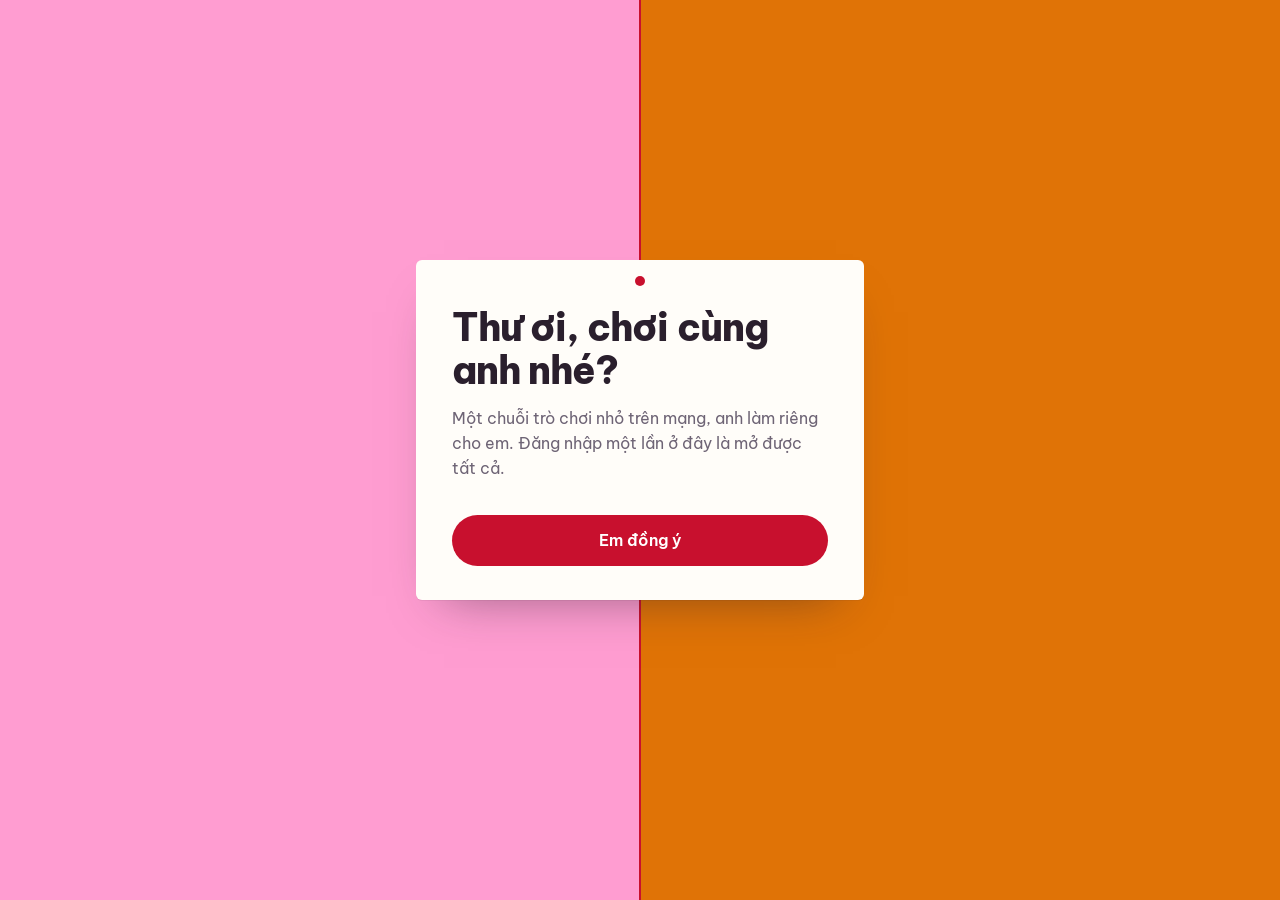
==== commit 8bc4b521: "Fix partner names, add "gà con" call name, new pink and orange - Sentences name the other person (Lờ" ====
--- a/index.html
+++ b/index.html
@@ -4,7 +4,7 @@
   <meta charset="utf-8">
   <meta name="viewport" content="width=device-width, initial-scale=1, viewport-fit=cover">
   <meta name="robots" content="noindex, nofollow">
-  <meta name="theme-color" content="#F6D3E4">
+  <meta name="theme-color" content="#FF9DD1">
   <title>Những thứ anh làm cho em</title>
   <link rel="preconnect" href="https://fonts.googleapis.com">
   <link rel="preconnect" href="https://fonts.gstatic.com" crossorigin>
--- a/shared/hub.css
+++ b/shared/hub.css
@@ -7,8 +7,8 @@
   --shared: #6A3FA0;
   --paper: #FFFDF9;
   --line: #ECE4EF;
-  --pink: #F6D3E4;
-  --orange: #FCD5B5;
+  --pink: #FF9DD1;
+  --orange: #E07306;
   --font-ui: 'Be Vietnam Pro', system-ui, -apple-system, 'Segoe UI', sans-serif;
   --font-hand: 'Patrick Hand', 'Be Vietnam Pro', cursive;
 }
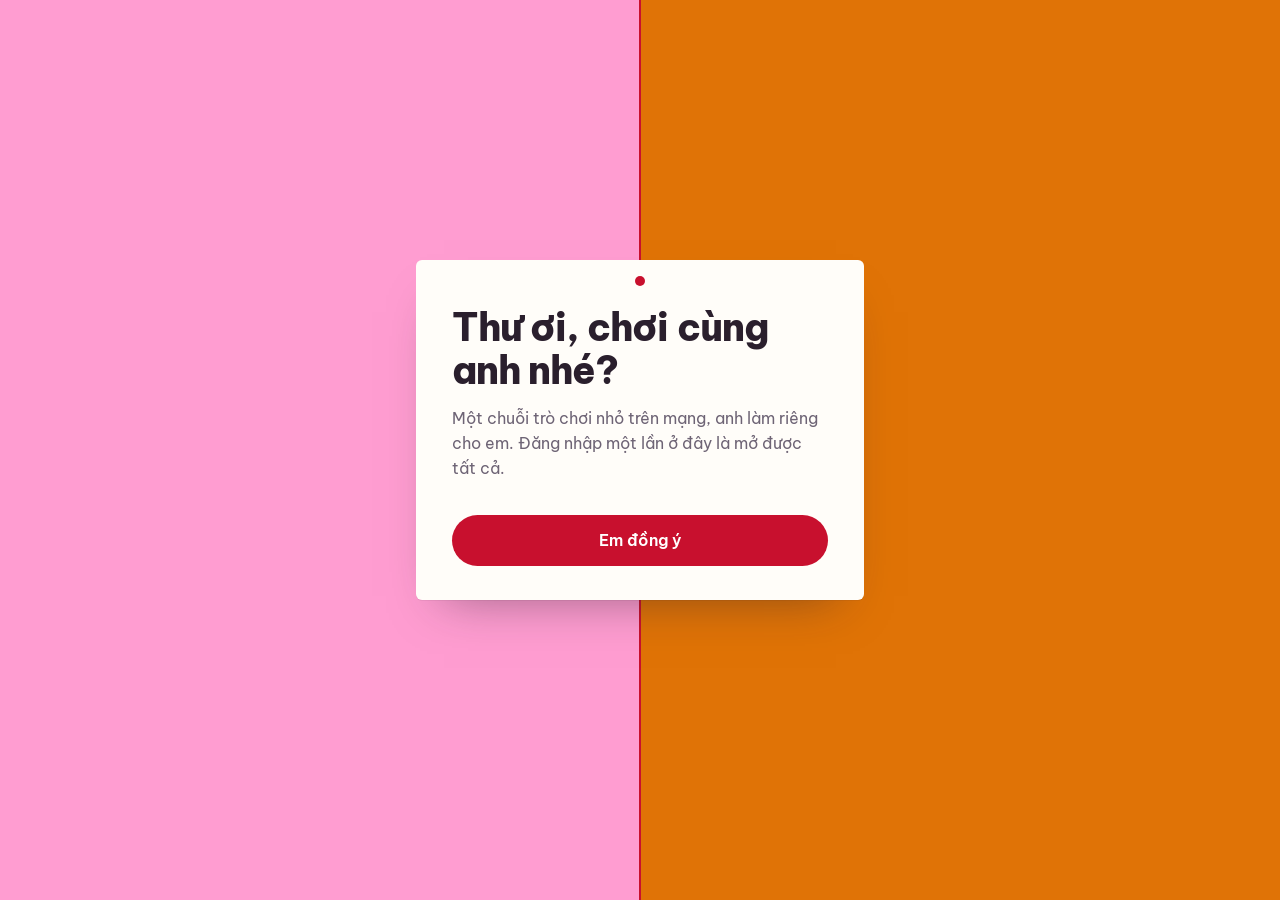
==== commit a57007d2: "Add Lăng kính and the installable "Our Story" app Lăng kính (lang-kinh/): a private photo and sticky" ====
--- a/index.html
+++ b/index.html
@@ -5,6 +5,13 @@
   <meta name="viewport" content="width=device-width, initial-scale=1, viewport-fit=cover">
   <meta name="robots" content="noindex, nofollow">
   <meta name="theme-color" content="#FF9DD1">
+  <link rel="manifest" href="manifest.webmanifest">
+  <link rel="icon" type="image/png" sizes="32x32" href="icons/favicon-32.png">
+  <link rel="apple-touch-icon" href="icons/apple-touch-icon.png">
+  <meta name="apple-mobile-web-app-capable" content="yes">
+  <meta name="mobile-web-app-capable" content="yes">
+  <meta name="apple-mobile-web-app-title" content="Our Story">
+  <script src="shared/pwa.js"></script>
   <title>Những thứ anh làm cho em</title>
   <link rel="preconnect" href="https://fonts.googleapis.com">
   <link rel="preconnect" href="https://fonts.gstatic.com" crossorigin>
@@ -118,13 +125,15 @@
       $('#things').innerHTML = C.THINGS.map(t => {
         const wait = A.opensIn(t);
         if (wait || STATUS[t.status]) {
-          const status = wait
-            ? `Trò này chưa ra mắt. Mở sau <span data-opens="${esc(t.path)}">${A.countdownText(wait)}</span>`
-            : STATUS[t.status];
+          const teaser = wait && t.teaser;   // a surprise: hide the real name and text until it opens
+          const count = `<span data-opens="${esc(t.path)}">${A.countdownText(wait)}</span>`;
+          const status = !wait ? STATUS[t.status]
+            : teaser ? `${esc(teaser.status)} · ${count}`
+            : `Trò này chưa ra mắt. Mở sau ${count}`;
           return `
             <li><div class="thing-locked" aria-disabled="true">
-              <span class="thing-title">${esc(t.title)}</span>
-              <span class="thing-text">${esc(t.text)}</span>
+              <span class="thing-title">${esc(teaser ? teaser.title : t.title)}</span>
+              ${teaser ? '' : `<span class="thing-text">${esc(t.text)}</span>`}
               <span class="thing-status">${status}</span>
             </div></li>`;
         }
